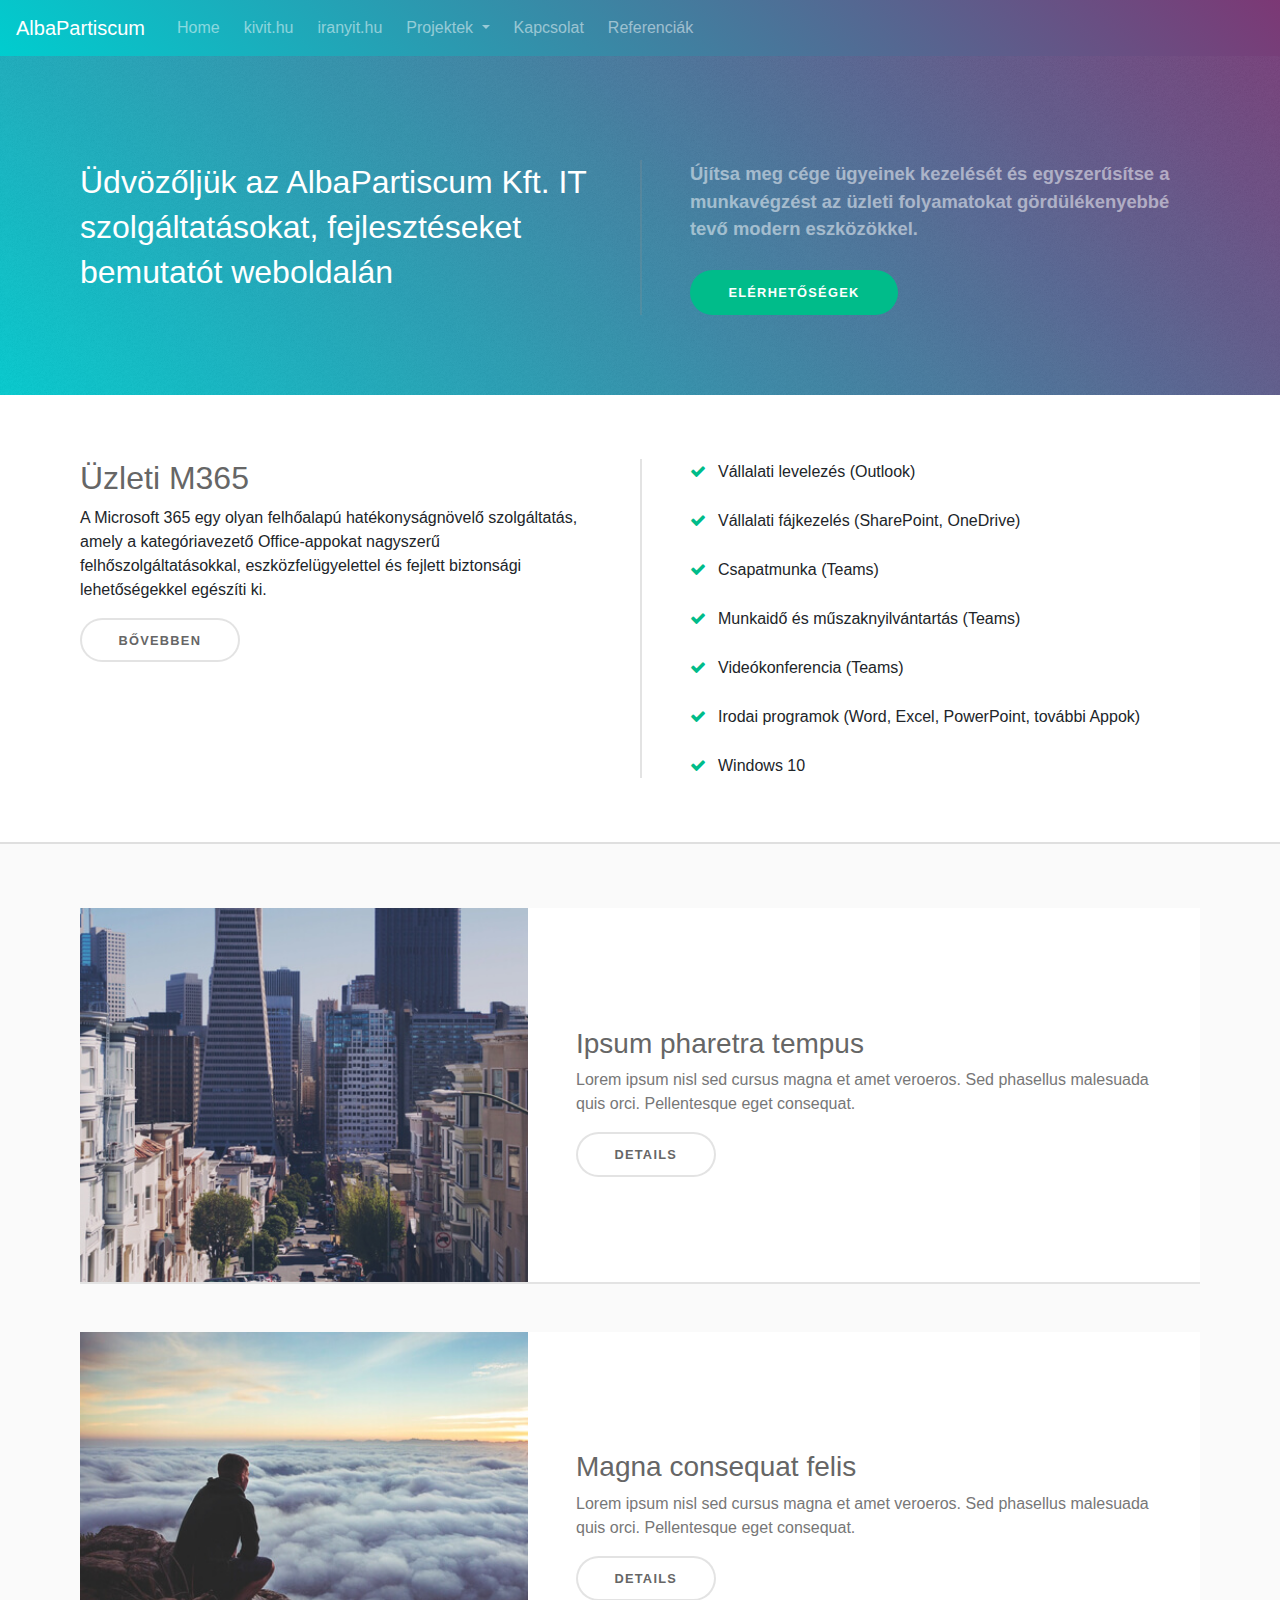
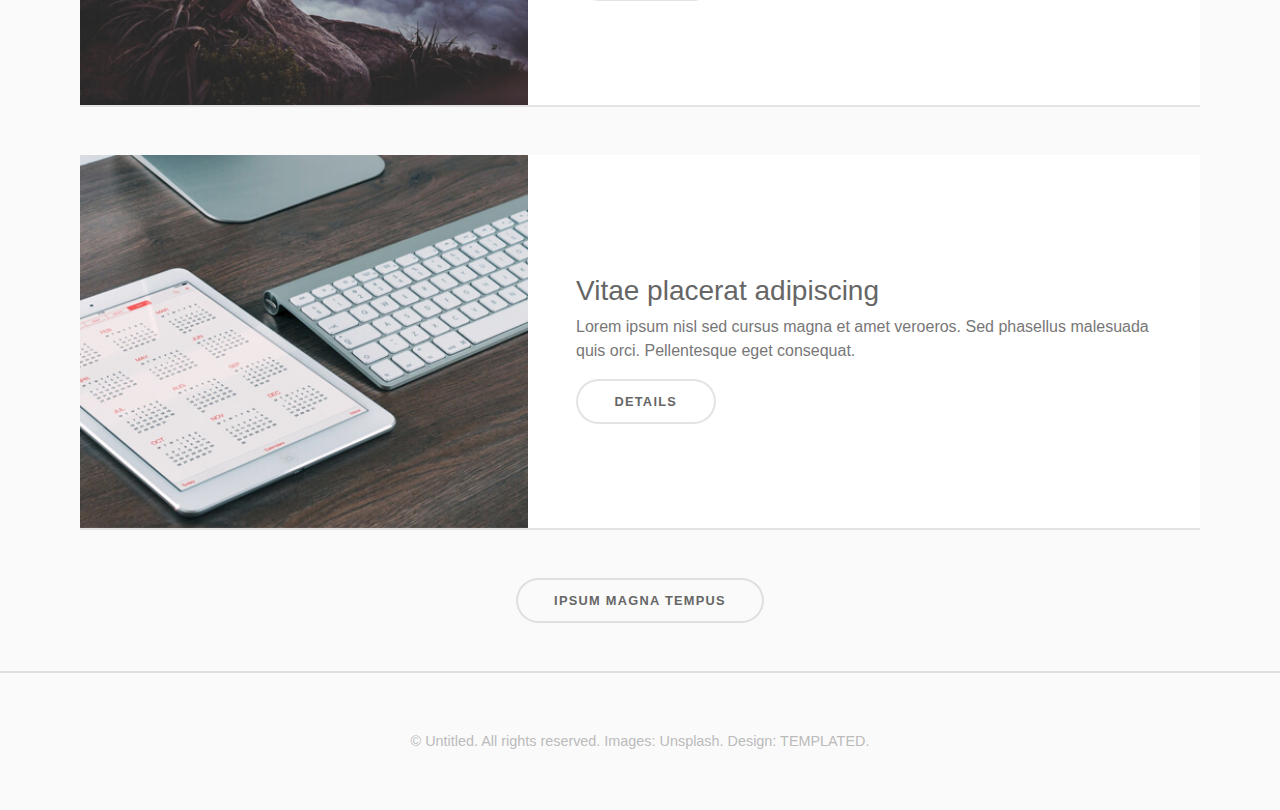
==== docs/index.html @ 21a9824e "first commit" ====
<!DOCTYPE HTML>
<!--
	Prism by TEMPLATED
	templated.co @templatedco
	Released for free under the Creative Commons Attribution 3.0 license (templated.co/license)
-->
<html>
	<head>
		<title>AP IT szolgáltatás, fejlesztés</title>
		<meta charset="utf-8" />
		<meta name="viewport" content="width=device-width, initial-scale=1" />
		<!--[if lte IE 8]><script src="assets/js/ie/html5shiv.js"></script><![endif]-->
		<link rel="stylesheet" href="css/main.css" />
		<!--[if lte IE 9]><link rel="stylesheet" href="assets/css/ie9.css" /><![endif]-->
		<link rel="stylesheet" href="css/bootstrap/bootstrap.min.css">
		<script src="https://ajax.googleapis.com/ajax/libs/jquery/3.5.1/jquery.min.js"></script>
		<script src="https://cdnjs.cloudflare.com/ajax/libs/popper.js/1.16.0/umd/popper.min.js"></script>
		<script src="https://maxcdn.bootstrapcdn.com/bootstrap/4.5.2/js/bootstrap.min.js"></script>
	</head>
	<body>
		<nav class="navbar navbar-expand-md navbar-dark fixed-top">
			<a class="navbar-brand" href="#">AlbaPartiscum</a>
			<button class="navbar-toggler" type="button" data-toggle="collapse" data-target="#collapsibleNavbar">
				<span class="navbar-toggler-icon"></span>
			</button>
			<div class="collapse navbar-collapse" id="collapsibleNavbar">
				<ul class="navbar-nav">
					<li class="nav-item">
						<a class="nav-link" href="index.html">Home</a>
					</li>
					<li class="nav-item">
						<a class="nav-link" href="http://kivit.hu" target="_blank">kivit.hu</a>
					</li>
					<li class="nav-item">
						<a class="nav-link" href="http://iranyit.hu" target="_blank">iranyit.hu</a>
					</li>
					<li class="nav-item dropdown">
						<a class="nav-link dropdown-toggle" href="#" id="navbardrop" data-toggle="dropdown">
							Projektek
						</a>
						<div class="dropdown-menu">
							<a class="dropdown-item" href="https://loragrow.hu" target="_blank">Loragrow HUN</a>
							<a class="dropdown-item" href="https://loragrow.eu" target="_blank">Loragrow EU</a>
							<a class="dropdown-item" href="https://git.apit.hu" target="_blank">AP git</a>
						</div>
					</li>
					<li class="nav-item">
						<a class="nav-link" href="contacts.html">Kapcsolat</a>
					</li>
					<li class="nav-item">
						<a class="nav-link" href="references.html">Referenciák</a>
					</li>
				</ul>
			</div>
		</nav>
		<!-- Banner -->
			<section id="banner">
				<div class="inner split">
					<section>
						<h2>Üdvözőljük az AlbaPartiscum Kft. IT szolgáltatásokat, fejlesztéseket bemutatót weboldalán </h2>
					</section>
					<section>
						<p>Újítsa meg cége ügyeinek kezelését és egyszerűsítse a munkavégzést az üzleti folyamatokat gördülékenyebbé tevő modern eszközökkel.</p>
						<ul class="actions">
							<li><a href="#" class="button special">Elérhetőségek</a></li>
						</ul>
					</section>
				</div>
			</section>

		<!-- One -->
			<section id="one" class="wrapper">
				<div class="inner split">
					<section>
						<h2>Üzleti M365</h2>
						<p>A Microsoft 365 egy olyan felhőalapú hatékonyságnövelő szolgáltatás, amely a kategóriavezető Office-appokat nagyszerű felhőszolgáltatásokkal, eszközfelügyelettel és fejlett biztonsági lehetőségekkel egészíti ki.</p>
						<ul class="actions">
							<li><a href="#" class="button alt">Bővebben</a></li>
						</ul>
					</section>
					<section>
						<ul class="checklist">
							<li>Vállalati levelezés (Outlook)</li>
							<li>Vállalati fájkezelés (SharePoint, OneDrive)</li>
							<li>Csapatmunka (Teams)</li>
							<li>Munkaidő és műszaknyilvántartás (Teams)</li>
							<li>Videókonferencia (Teams)</li>
							<li>Irodai programok (Word, Excel, PowerPoint, további Appok)</li>
							<li>Windows 10</li>
						</ul>
					</section>
				</div>
			</section>

		<!-- Two -->
			<section id="two" class="wrapper style2 alt">
				<div class="inner">
					<div class="spotlight">
						<div class="image">
							<img src="images/pic01.jpg" alt="" />
						</div>
						<div class="content">
							<h3>Ipsum pharetra tempus</h3>
							<p>Lorem ipsum nisl sed cursus magna et amet veroeros. Sed phasellus malesuada quis orci. Pellentesque eget consequat.</p>
							<ul class="actions">
								<li><a href="#" class="button alt">Details</a></li>
							</ul>
						</div>
					</div>
					<div class="spotlight">
						<div class="image">
							<img src="images/pic02.jpg" alt="" />
						</div>
						<div class="content">
							<h3>Magna consequat felis</h3>
							<p>Lorem ipsum nisl sed cursus magna et amet veroeros. Sed phasellus malesuada quis orci. Pellentesque eget consequat.</p>
							<ul class="actions">
								<li><a href="#" class="button alt">Details</a></li>
							</ul>
						</div>
					</div>
					<div class="spotlight">
						<div class="image">
							<img src="images/pic03.jpg" alt="" />
						</div>
						<div class="content">
							<h3>Vitae placerat adipiscing</h3>
							<p>Lorem ipsum nisl sed cursus magna et amet veroeros. Sed phasellus malesuada quis orci. Pellentesque eget consequat.</p>
							<ul class="actions">
								<li><a href="#" class="button alt">Details</a></li>
							</ul>
						</div>
					</div>
					<ul class="actions special">
						<li><a href="#" class="button alt">Ipsum magna tempus</a></li>
					</ul>
				</div>
			</section>

		<!-- Contact -->
	<!--		<section id="contact" class="wrapper">
				<div class="inner split">
					<section>
						<h2>Orci malesuada</h2>
						<p>Morbi pharetra vitae felis placerat pharetra. Nulla risus orci, dapibus id malesuada et nec, malesuada quis pellentesque eget.</p>
						<form action="#" class="alt" method="POST">
							<div class="row uniform">
								<div class="6u 12u$(xsmall)">
									<input name="name" placeholder="Name" type="text">
								</div>
								<div class="6u$ 12u$(xsmall)">
									<input name="email" placeholder="Email" type="email">
								</div>
								<div class="12u$">
									<textarea name="message" placeholder="Message" rows="4"></textarea>
 								</div>
 							</div>
 							<ul class="actions">
 								<li><input class="alt" value="Send message" type="submit"></li>
 							</ul>
 						</form>
					</section>
					<section>
						<ul class="contact">
							<li class="fa-twitter"><a href="#">twitter.com/untitled-tld</a></li>
							<li class="fa-facebook"><a href="#">facebook.com/untitled-tld</a></li>
							<li class="fa-instagram"><a href="#">instagram.com/untitled-tld</a></li>
							<li class="fa-envelope"><a href="#">information@untitled.tld</a></li>
							<li class="fa-home">1234 Somewhere Road Suite 9823<br/>Nashville, TN 00000-0000</li>
						</ul>
					</section>
				</div>
			</section>-->

		<!-- Footer -->
			<footer id="footer">
				<div class="copyright">
					&copy; Untitled. All rights reserved. Images: <a href="http://unsplash.com">Unsplash</a>. Design: <a href="http://templated.co">TEMPLATED</a>.
				</div>
			</footer>

		<!-- Scripts -->
	<!--		<script src="assets/js/jquery.min.js"></script>
			<script src="assets/js/skel.min.js"></script>
			<script src="assets/js/util.js"></script>-->
			<!--[if lte IE 8]><script src="assets/js/ie/respond.min.js"></script><![endif]-->
		<!--	<script src="assets/js/main.js"></script>-->

	</body>
</html>
---- docs/css/main.css ----
@import url(font-awesome.min.css);

/*
	Prism by TEMPLATED
	templated.co @templatedco
	Released for free under the Creative Commons Attribution 3.0 license (templated.co/license)
*/


.navbar
{
	/*background-image: linear-gradient(45deg, #00cdcf 0%, #7C3875 100%);*/

	background-image: -moz-linear-gradient(45deg, #00cdcf 0%, #7C3875 100%);
	background-image: -webkit-linear-gradient(45deg, #00cdcf 0%, #7C3875 100%);
	background-image: -ms-linear-gradient(45deg, #00cdcf 0%, #7C3875 100%);
	background-image: linear-gradient(45deg, #00cdcf 0%, #7C3875 100%);

	
}



/* Reset */

	html, body, div, span, applet, object, iframe, h1, h2, h3, h4, h5, h6, p, blockquote, pre, a, abbr, acronym, address, big, cite, code, del, dfn, em, img, ins, kbd, q, s, samp, small, strike, strong, sub, sup, tt, var, b, u, i, center, dl, dt, dd, ol, ul, li, fieldset, form, label, legend, table, caption, tbody, tfoot, thead, tr, th, td, article, aside, canvas, details, embed, figure, figcaption, footer, header, hgroup, menu, nav, output, ruby, section, summary, time, mark, audio, video {
		margin: 0;
		padding: 0;
		border: 0;
		font-size: 100%;
		font: inherit;
		vertical-align: baseline;
	}

	article, aside, details, figcaption, figure, footer, header, hgroup, menu, nav, section {
		display: block;
	}

	body {
		line-height: 1;
	}

	ol, ul {
		list-style: none;
	}

	blockquote, q {
		quotes: none;
	}

	blockquote:before, blockquote:after, q:before, q:after {
		content: '';
		content: none;
	}

	table {
		border-collapse: collapse;
		border-spacing: 0;
	}

	body {
		-webkit-text-size-adjust: none;
	}

/* Box Model */

	*, *:before, *:after {
		-moz-box-sizing: border-box;
		-webkit-box-sizing: border-box;
		box-sizing: border-box;
	}

/* Grid */

	.row {
		border-bottom: solid 1px transparent;
		-moz-box-sizing: border-box;
		-webkit-box-sizing: border-box;
		box-sizing: border-box;
	}

	.row > * {
		float: left;
		-moz-box-sizing: border-box;
		-webkit-box-sizing: border-box;
		box-sizing: border-box;
	}

	.row:after, .row:before {
		content: '';
		display: block;
		clear: both;
		height: 0;
	}

	.row.uniform > * > :first-child {
		margin-top: 0;
	}

	.row.uniform > * > :last-child {
		margin-bottom: 0;
	}

	.row.\30 \25 > * {
		padding: 0 0 0 0em;
	}

	.row.\30 \25 {
		margin: 0 0 -1px 0em;
	}

	.row.uniform.\30 \25 > * {
		padding: 0em 0 0 0em;
	}

	.row.uniform.\30 \25 {
		margin: 0em 0 -1px 0em;
	}

	.row > * {
		padding: 0 0 0 2em;
	}

	.row {
		margin: 0 0 -1px -2em;
	}

	.row.uniform > * {
		padding: 2em 0 0 2em;
	}

	.row.uniform {
		margin: -2em 0 -1px -2em;
	}

	.row.\32 00\25 > * {
		padding: 0 0 0 4em;
	}

	.row.\32 00\25 {
		margin: 0 0 -1px -4em;
	}

	.row.uniform.\32 00\25 > * {
		padding: 4em 0 0 4em;
	}

	.row.uniform.\32 00\25 {
		margin: -4em 0 -1px -4em;
	}

	.row.\31 50\25 > * {
		padding: 0 0 0 3em;
	}

	.row.\31 50\25 {
		margin: 0 0 -1px -3em;
	}

	.row.uniform.\31 50\25 > * {
		padding: 3em 0 0 3em;
	}

	.row.uniform.\31 50\25 {
		margin: -3em 0 -1px -3em;
	}

	.row.\35 0\25 > * {
		padding: 0 0 0 1em;
	}

	.row.\35 0\25 {
		margin: 0 0 -1px -1em;
	}

	.row.uniform.\35 0\25 > * {
		padding: 1em 0 0 1em;
	}

	.row.uniform.\35 0\25 {
		margin: -1em 0 -1px -1em;
	}

	.row.\32 5\25 > * {
		padding: 0 0 0 0.5em;
	}

	.row.\32 5\25 {
		margin: 0 0 -1px -0.5em;
	}

	.row.uniform.\32 5\25 > * {
		padding: 0.5em 0 0 0.5em;
	}

	.row.uniform.\32 5\25 {
		margin: -0.5em 0 -1px -0.5em;
	}

	.\31 2u, .\31 2u\24 {
		width: 100%;
		clear: none;
		margin-left: 0;
	}

	.\31 1u, .\31 1u\24 {
		width: 91.6666666667%;
		clear: none;
		margin-left: 0;
	}

	.\31 0u, .\31 0u\24 {
		width: 83.3333333333%;
		clear: none;
		margin-left: 0;
	}

	.\39 u, .\39 u\24 {
		width: 75%;
		clear: none;
		margin-left: 0;
	}

	.\38 u, .\38 u\24 {
		width: 66.6666666667%;
		clear: none;
		margin-left: 0;
	}

	.\37 u, .\37 u\24 {
		width: 58.3333333333%;
		clear: none;
		margin-left: 0;
	}

	.\36 u, .\36 u\24 {
		width: 50%;
		clear: none;
		margin-left: 0;
	}

	.\35 u, .\35 u\24 {
		width: 41.6666666667%;
		clear: none;
		margin-left: 0;
	}

	.\34 u, .\34 u\24 {
		width: 33.3333333333%;
		clear: none;
		margin-left: 0;
	}

	.\33 u, .\33 u\24 {
		width: 25%;
		clear: none;
		margin-left: 0;
	}

	.\32 u, .\32 u\24 {
		width: 16.6666666667%;
		clear: none;
		margin-left: 0;
	}

	.\31 u, .\31 u\24 {
		width: 8.3333333333%;
		clear: none;
		margin-left: 0;
	}

	.\31 2u\24 + *,
	.\31 1u\24 + *,
	.\31 0u\24 + *,
	.\39 u\24 + *,
	.\38 u\24 + *,
	.\37 u\24 + *,
	.\36 u\24 + *,
	.\35 u\24 + *,
	.\34 u\24 + *,
	.\33 u\24 + *,
	.\32 u\24 + *,
	.\31 u\24 + * {
		clear: left;
	}

	.\-11u {
		margin-left: 91.66667%;
	}

	.\-10u {
		margin-left: 83.33333%;
	}

	.\-9u {
		margin-left: 75%;
	}

	.\-8u {
		margin-left: 66.66667%;
	}

	.\-7u {
		margin-left: 58.33333%;
	}

	.\-6u {
		margin-left: 50%;
	}

	.\-5u {
		margin-left: 41.66667%;
	}

	.\-4u {
		margin-left: 33.33333%;
	}

	.\-3u {
		margin-left: 25%;
	}

	.\-2u {
		margin-left: 16.66667%;
	}

	.\-1u {
		margin-left: 8.33333%;
	}

	@media screen and (max-width: 1680px) {

		.row > * {
			padding: 0 0 0 2em;
		}

		.row {
			margin: 0 0 -1px -2em;
		}

		.row.uniform > * {
			padding: 2em 0 0 2em;
		}

		.row.uniform {
			margin: -2em 0 -1px -2em;
		}

		.row.\32 00\25 > * {
			padding: 0 0 0 4em;
		}

		.row.\32 00\25 {
			margin: 0 0 -1px -4em;
		}

		.row.uniform.\32 00\25 > * {
			padding: 4em 0 0 4em;
		}

		.row.uniform.\32 00\25 {
			margin: -4em 0 -1px -4em;
		}

		.row.\31 50\25 > * {
			padding: 0 0 0 3em;
		}

		.row.\31 50\25 {
			margin: 0 0 -1px -3em;
		}

		.row.uniform.\31 50\25 > * {
			padding: 3em 0 0 3em;
		}

		.row.uniform.\31 50\25 {
			margin: -3em 0 -1px -3em;
		}

		.row.\35 0\25 > * {
			padding: 0 0 0 1em;
		}

		.row.\35 0\25 {
			margin: 0 0 -1px -1em;
		}

		.row.uniform.\35 0\25 > * {
			padding: 1em 0 0 1em;
		}

		.row.uniform.\35 0\25 {
			margin: -1em 0 -1px -1em;
		}

		.row.\32 5\25 > * {
			padding: 0 0 0 0.5em;
		}

		.row.\32 5\25 {
			margin: 0 0 -1px -0.5em;
		}

		.row.uniform.\32 5\25 > * {
			padding: 0.5em 0 0 0.5em;
		}

		.row.uniform.\32 5\25 {
			margin: -0.5em 0 -1px -0.5em;
		}

		.\31 2u\28xlarge\29, .\31 2u\24\28xlarge\29 {
			width: 100%;
			clear: none;
			margin-left: 0;
		}

		.\31 1u\28xlarge\29, .\31 1u\24\28xlarge\29 {
			width: 91.6666666667%;
			clear: none;
			margin-left: 0;
		}

		.\31 0u\28xlarge\29, .\31 0u\24\28xlarge\29 {
			width: 83.3333333333%;
			clear: none;
			margin-left: 0;
		}

		.\39 u\28xlarge\29, .\39 u\24\28xlarge\29 {
			width: 75%;
			clear: none;
			margin-left: 0;
		}

		.\38 u\28xlarge\29, .\38 u\24\28xlarge\29 {
			width: 66.6666666667%;
			clear: none;
			margin-left: 0;
		}

		.\37 u\28xlarge\29, .\37 u\24\28xlarge\29 {
			width: 58.3333333333%;
			clear: none;
			margin-left: 0;
		}

		.\36 u\28xlarge\29, .\36 u\24\28xlarge\29 {
			width: 50%;
			clear: none;
			margin-left: 0;
		}

		.\35 u\28xlarge\29, .\35 u\24\28xlarge\29 {
			width: 41.6666666667%;
			clear: none;
			margin-left: 0;
		}

		.\34 u\28xlarge\29, .\34 u\24\28xlarge\29 {
			width: 33.3333333333%;
			clear: none;
			margin-left: 0;
		}

		.\33 u\28xlarge\29, .\33 u\24\28xlarge\29 {
			width: 25%;
			clear: none;
			margin-left: 0;
		}

		.\32 u\28xlarge\29, .\32 u\24\28xlarge\29 {
			width: 16.6666666667%;
			clear: none;
			margin-left: 0;
		}

		.\31 u\28xlarge\29, .\31 u\24\28xlarge\29 {
			width: 8.3333333333%;
			clear: none;
			margin-left: 0;
		}

		.\31 2u\24\28xlarge\29 + *,
		.\31 1u\24\28xlarge\29 + *,
		.\31 0u\24\28xlarge\29 + *,
		.\39 u\24\28xlarge\29 + *,
		.\38 u\24\28xlarge\29 + *,
		.\37 u\24\28xlarge\29 + *,
		.\36 u\24\28xlarge\29 + *,
		.\35 u\24\28xlarge\29 + *,
		.\34 u\24\28xlarge\29 + *,
		.\33 u\24\28xlarge\29 + *,
		.\32 u\24\28xlarge\29 + *,
		.\31 u\24\28xlarge\29 + * {
			clear: left;
		}

		.\-11u\28xlarge\29 {
			margin-left: 91.66667%;
		}

		.\-10u\28xlarge\29 {
			margin-left: 83.33333%;
		}

		.\-9u\28xlarge\29 {
			margin-left: 75%;
		}

		.\-8u\28xlarge\29 {
			margin-left: 66.66667%;
		}

		.\-7u\28xlarge\29 {
			margin-left: 58.33333%;
		}

		.\-6u\28xlarge\29 {
			margin-left: 50%;
		}

		.\-5u\28xlarge\29 {
			margin-left: 41.66667%;
		}

		.\-4u\28xlarge\29 {
			margin-left: 33.33333%;
		}

		.\-3u\28xlarge\29 {
			margin-left: 25%;
		}

		.\-2u\28xlarge\29 {
			margin-left: 16.66667%;
		}

		.\-1u\28xlarge\29 {
			margin-left: 8.33333%;
		}

	}

	@media screen and (max-width: 1366px) {

		.row > * {
			padding: 0 0 0 1.5em;
		}

		.row {
			margin: 0 0 -1px -1.5em;
		}

		.row.uniform > * {
			padding: 1.5em 0 0 1.5em;
		}

		.row.uniform {
			margin: -1.5em 0 -1px -1.5em;
		}

		.row.\32 00\25 > * {
			padding: 0 0 0 3em;
		}

		.row.\32 00\25 {
			margin: 0 0 -1px -3em;
		}

		.row.uniform.\32 00\25 > * {
			padding: 3em 0 0 3em;
		}

		.row.uniform.\32 00\25 {
			margin: -3em 0 -1px -3em;
		}

		.row.\31 50\25 > * {
			padding: 0 0 0 2.25em;
		}

		.row.\31 50\25 {
			margin: 0 0 -1px -2.25em;
		}

		.row.uniform.\31 50\25 > * {
			padding: 2.25em 0 0 2.25em;
		}

		.row.uniform.\31 50\25 {
			margin: -2.25em 0 -1px -2.25em;
		}

		.row.\35 0\25 > * {
			padding: 0 0 0 0.75em;
		}

		.row.\35 0\25 {
			margin: 0 0 -1px -0.75em;
		}

		.row.uniform.\35 0\25 > * {
			padding: 0.75em 0 0 0.75em;
		}

		.row.uniform.\35 0\25 {
			margin: -0.75em 0 -1px -0.75em;
		}

		.row.\32 5\25 > * {
			padding: 0 0 0 0.375em;
		}

		.row.\32 5\25 {
			margin: 0 0 -1px -0.375em;
		}

		.row.uniform.\32 5\25 > * {
			padding: 0.375em 0 0 0.375em;
		}

		.row.uniform.\32 5\25 {
			margin: -0.375em 0 -1px -0.375em;
		}

		.\31 2u\28large\29, .\31 2u\24\28large\29 {
			width: 100%;
			clear: none;
			margin-left: 0;
		}

		.\31 1u\28large\29, .\31 1u\24\28large\29 {
			width: 91.6666666667%;
			clear: none;
			margin-left: 0;
		}

		.\31 0u\28large\29, .\31 0u\24\28large\29 {
			width: 83.3333333333%;
			clear: none;
			margin-left: 0;
		}

		.\39 u\28large\29, .\39 u\24\28large\29 {
			width: 75%;
			clear: none;
			margin-left: 0;
		}

		.\38 u\28large\29, .\38 u\24\28large\29 {
			width: 66.6666666667%;
			clear: none;
			margin-left: 0;
		}

		.\37 u\28large\29, .\37 u\24\28large\29 {
			width: 58.3333333333%;
			clear: none;
			margin-left: 0;
		}

		.\36 u\28large\29, .\36 u\24\28large\29 {
			width: 50%;
			clear: none;
			margin-left: 0;
		}

		.\35 u\28large\29, .\35 u\24\28large\29 {
			width: 41.6666666667%;
			clear: none;
			margin-left: 0;
		}

		.\34 u\28large\29, .\34 u\24\28large\29 {
			width: 33.3333333333%;
			clear: none;
			margin-left: 0;
		}

		.\33 u\28large\29, .\33 u\24\28large\29 {
			width: 25%;
			clear: none;
			margin-left: 0;
		}

		.\32 u\28large\29, .\32 u\24\28large\29 {
			width: 16.6666666667%;
			clear: none;
			margin-left: 0;
		}

		.\31 u\28large\29, .\31 u\24\28large\29 {
			width: 8.3333333333%;
			clear: none;
			margin-left: 0;
		}

		.\31 2u\24\28large\29 + *,
		.\31 1u\24\28large\29 + *,
		.\31 0u\24\28large\29 + *,
		.\39 u\24\28large\29 + *,
		.\38 u\24\28large\29 + *,
		.\37 u\24\28large\29 + *,
		.\36 u\24\28large\29 + *,
		.\35 u\24\28large\29 + *,
		.\34 u\24\28large\29 + *,
		.\33 u\24\28large\29 + *,
		.\32 u\24\28large\29 + *,
		.\31 u\24\28large\29 + * {
			clear: left;
		}

		.\-11u\28large\29 {
			margin-left: 91.66667%;
		}

		.\-10u\28large\29 {
			margin-left: 83.33333%;
		}

		.\-9u\28large\29 {
			margin-left: 75%;
		}

		.\-8u\28large\29 {
			margin-left: 66.66667%;
		}

		.\-7u\28large\29 {
			margin-left: 58.33333%;
		}

		.\-6u\28large\29 {
			margin-left: 50%;
		}

		.\-5u\28large\29 {
			margin-left: 41.66667%;
		}

		.\-4u\28large\29 {
			margin-left: 33.33333%;
		}

		.\-3u\28large\29 {
			margin-left: 25%;
		}

		.\-2u\28large\29 {
			margin-left: 16.66667%;
		}

		.\-1u\28large\29 {
			margin-left: 8.33333%;
		}

	}

	@media screen and (max-width: 980px) {

		.row > * {
			padding: 0 0 0 1.5em;
		}

		.row {
			margin: 0 0 -1px -1.5em;
		}

		.row.uniform > * {
			padding: 1.5em 0 0 1.5em;
		}

		.row.uniform {
			margin: -1.5em 0 -1px -1.5em;
		}

		.row.\32 00\25 > * {
			padding: 0 0 0 3em;
		}

		.row.\32 00\25 {
			margin: 0 0 -1px -3em;
		}

		.row.uniform.\32 00\25 > * {
			padding: 3em 0 0 3em;
		}

		.row.uniform.\32 00\25 {
			margin: -3em 0 -1px -3em;
		}

		.row.\31 50\25 > * {
			padding: 0 0 0 2.25em;
		}

		.row.\31 50\25 {
			margin: 0 0 -1px -2.25em;
		}

		.row.uniform.\31 50\25 > * {
			padding: 2.25em 0 0 2.25em;
		}

		.row.uniform.\31 50\25 {
			margin: -2.25em 0 -1px -2.25em;
		}

		.row.\35 0\25 > * {
			padding: 0 0 0 0.75em;
		}

		.row.\35 0\25 {
			margin: 0 0 -1px -0.75em;
		}

		.row.uniform.\35 0\25 > * {
			padding: 0.75em 0 0 0.75em;
		}

		.row.uniform.\35 0\25 {
			margin: -0.75em 0 -1px -0.75em;
		}

		.row.\32 5\25 > * {
			padding: 0 0 0 0.375em;
		}

		.row.\32 5\25 {
			margin: 0 0 -1px -0.375em;
		}

		.row.uniform.\32 5\25 > * {
			padding: 0.375em 0 0 0.375em;
		}

		.row.uniform.\32 5\25 {
			margin: -0.375em 0 -1px -0.375em;
		}

		.\31 2u\28medium\29, .\31 2u\24\28medium\29 {
			width: 100%;
			clear: none;
			margin-left: 0;
		}

		.\31 1u\28medium\29, .\31 1u\24\28medium\29 {
			width: 91.6666666667%;
			clear: none;
			margin-left: 0;
		}

		.\31 0u\28medium\29, .\31 0u\24\28medium\29 {
			width: 83.3333333333%;
			clear: none;
			margin-left: 0;
		}

		.\39 u\28medium\29, .\39 u\24\28medium\29 {
			width: 75%;
			clear: none;
			margin-left: 0;
		}

		.\38 u\28medium\29, .\38 u\24\28medium\29 {
			width: 66.6666666667%;
			clear: none;
			margin-left: 0;
		}

		.\37 u\28medium\29, .\37 u\24\28medium\29 {
			width: 58.3333333333%;
			clear: none;
			margin-left: 0;
		}

		.\36 u\28medium\29, .\36 u\24\28medium\29 {
			width: 50%;
			clear: none;
			margin-left: 0;
		}

		.\35 u\28medium\29, .\35 u\24\28medium\29 {
			width: 41.6666666667%;
			clear: none;
			margin-left: 0;
		}

		.\34 u\28medium\29, .\34 u\24\28medium\29 {
			width: 33.3333333333%;
			clear: none;
			margin-left: 0;
		}

		.\33 u\28medium\29, .\33 u\24\28medium\29 {
			width: 25%;
			clear: none;
			margin-left: 0;
		}

		.\32 u\28medium\29, .\32 u\24\28medium\29 {
			width: 16.6666666667%;
			clear: none;
			margin-left: 0;
		}

		.\31 u\28medium\29, .\31 u\24\28medium\29 {
			width: 8.3333333333%;
			clear: none;
			margin-left: 0;
		}

		.\31 2u\24\28medium\29 + *,
		.\31 1u\24\28medium\29 + *,
		.\31 0u\24\28medium\29 + *,
		.\39 u\24\28medium\29 + *,
		.\38 u\24\28medium\29 + *,
		.\37 u\24\28medium\29 + *,
		.\36 u\24\28medium\29 + *,
		.\35 u\24\28medium\29 + *,
		.\34 u\24\28medium\29 + *,
		.\33 u\24\28medium\29 + *,
		.\32 u\24\28medium\29 + *,
		.\31 u\24\28medium\29 + * {
			clear: left;
		}

		.\-11u\28medium\29 {
			margin-left: 91.66667%;
		}

		.\-10u\28medium\29 {
			margin-left: 83.33333%;
		}

		.\-9u\28medium\29 {
			margin-left: 75%;
		}

		.\-8u\28medium\29 {
			margin-left: 66.66667%;
		}

		.\-7u\28medium\29 {
			margin-left: 58.33333%;
		}

		.\-6u\28medium\29 {
			margin-left: 50%;
		}

		.\-5u\28medium\29 {
			margin-left: 41.66667%;
		}

		.\-4u\28medium\29 {
			margin-left: 33.33333%;
		}

		.\-3u\28medium\29 {
			margin-left: 25%;
		}

		.\-2u\28medium\29 {
			margin-left: 16.66667%;
		}

		.\-1u\28medium\29 {
			margin-left: 8.33333%;
		}

	}

	@media screen and (max-width: 736px) {

		.row > * {
			padding: 0 0 0 1.25em;
		}

		.row {
			margin: 0 0 -1px -1.25em;
		}

		.row.uniform > * {
			padding: 1.25em 0 0 1.25em;
		}

		.row.uniform {
			margin: -1.25em 0 -1px -1.25em;
		}

		.row.\32 00\25 > * {
			padding: 0 0 0 2.5em;
		}

		.row.\32 00\25 {
			margin: 0 0 -1px -2.5em;
		}

		.row.uniform.\32 00\25 > * {
			padding: 2.5em 0 0 2.5em;
		}

		.row.uniform.\32 00\25 {
			margin: -2.5em 0 -1px -2.5em;
		}

		.row.\31 50\25 > * {
			padding: 0 0 0 1.875em;
		}

		.row.\31 50\25 {
			margin: 0 0 -1px -1.875em;
		}

		.row.uniform.\31 50\25 > * {
			padding: 1.875em 0 0 1.875em;
		}

		.row.uniform.\31 50\25 {
			margin: -1.875em 0 -1px -1.875em;
		}

		.row.\35 0\25 > * {
			padding: 0 0 0 0.625em;
		}

		.row.\35 0\25 {
			margin: 0 0 -1px -0.625em;
		}

		.row.uniform.\35 0\25 > * {
			padding: 0.625em 0 0 0.625em;
		}

		.row.uniform.\35 0\25 {
			margin: -0.625em 0 -1px -0.625em;
		}

		.row.\32 5\25 > * {
			padding: 0 0 0 0.3125em;
		}

		.row.\32 5\25 {
			margin: 0 0 -1px -0.3125em;
		}

		.row.uniform.\32 5\25 > * {
			padding: 0.3125em 0 0 0.3125em;
		}

		.row.uniform.\32 5\25 {
			margin: -0.3125em 0 -1px -0.3125em;
		}

		.\31 2u\28small\29, .\31 2u\24\28small\29 {
			width: 100%;
			clear: none;
			margin-left: 0;
		}

		.\31 1u\28small\29, .\31 1u\24\28small\29 {
			width: 91.6666666667%;
			clear: none;
			margin-left: 0;
		}

		.\31 0u\28small\29, .\31 0u\24\28small\29 {
			width: 83.3333333333%;
			clear: none;
			margin-left: 0;
		}

		.\39 u\28small\29, .\39 u\24\28small\29 {
			width: 75%;
			clear: none;
			margin-left: 0;
		}

		.\38 u\28small\29, .\38 u\24\28small\29 {
			width: 66.6666666667%;
			clear: none;
			margin-left: 0;
		}

		.\37 u\28small\29, .\37 u\24\28small\29 {
			width: 58.3333333333%;
			clear: none;
			margin-left: 0;
		}

		.\36 u\28small\29, .\36 u\24\28small\29 {
			width: 50%;
			clear: none;
			margin-left: 0;
		}

		.\35 u\28small\29, .\35 u\24\28small\29 {
			width: 41.6666666667%;
			clear: none;
			margin-left: 0;
		}

		.\34 u\28small\29, .\34 u\24\28small\29 {
			width: 33.3333333333%;
			clear: none;
			margin-left: 0;
		}

		.\33 u\28small\29, .\33 u\24\28small\29 {
			width: 25%;
			clear: none;
			margin-left: 0;
		}

		.\32 u\28small\29, .\32 u\24\28small\29 {
			width: 16.6666666667%;
			clear: none;
			margin-left: 0;
		}

		.\31 u\28small\29, .\31 u\24\28small\29 {
			width: 8.3333333333%;
			clear: none;
			margin-left: 0;
		}

		.\31 2u\24\28small\29 + *,
		.\31 1u\24\28small\29 + *,
		.\31 0u\24\28small\29 + *,
		.\39 u\24\28small\29 + *,
		.\38 u\24\28small\29 + *,
		.\37 u\24\28small\29 + *,
		.\36 u\24\28small\29 + *,
		.\35 u\24\28small\29 + *,
		.\34 u\24\28small\29 + *,
		.\33 u\24\28small\29 + *,
		.\32 u\24\28small\29 + *,
		.\31 u\24\28small\29 + * {
			clear: left;
		}

		.\-11u\28small\29 {
			margin-left: 91.66667%;
		}

		.\-10u\28small\29 {
			margin-left: 83.33333%;
		}

		.\-9u\28small\29 {
			margin-left: 75%;
		}

		.\-8u\28small\29 {
			margin-left: 66.66667%;
		}

		.\-7u\28small\29 {
			margin-left: 58.33333%;
		}

		.\-6u\28small\29 {
			margin-left: 50%;
		}

		.\-5u\28small\29 {
			margin-left: 41.66667%;
		}

		.\-4u\28small\29 {
			margin-left: 33.33333%;
		}

		.\-3u\28small\29 {
			margin-left: 25%;
		}

		.\-2u\28small\29 {
			margin-left: 16.66667%;
		}

		.\-1u\28small\29 {
			margin-left: 8.33333%;
		}

	}

	@media screen and (max-width: 480px) {

		.row > * {
			padding: 0 0 0 1.25em;
		}

		.row {
			margin: 0 0 -1px -1.25em;
		}

		.row.uniform > * {
			padding: 1.25em 0 0 1.25em;
		}

		.row.uniform {
			margin: -1.25em 0 -1px -1.25em;
		}

		.row.\32 00\25 > * {
			padding: 0 0 0 2.5em;
		}

		.row.\32 00\25 {
			margin: 0 0 -1px -2.5em;
		}

		.row.uniform.\32 00\25 > * {
			padding: 2.5em 0 0 2.5em;
		}

		.row.uniform.\32 00\25 {
			margin: -2.5em 0 -1px -2.5em;
		}

		.row.\31 50\25 > * {
			padding: 0 0 0 1.875em;
		}

		.row.\31 50\25 {
			margin: 0 0 -1px -1.875em;
		}

		.row.uniform.\31 50\25 > * {
			padding: 1.875em 0 0 1.875em;
		}

		.row.uniform.\31 50\25 {
			margin: -1.875em 0 -1px -1.875em;
		}

		.row.\35 0\25 > * {
			padding: 0 0 0 0.625em;
		}

		.row.\35 0\25 {
			margin: 0 0 -1px -0.625em;
		}

		.row.uniform.\35 0\25 > * {
			padding: 0.625em 0 0 0.625em;
		}

		.row.uniform.\35 0\25 {
			margin: -0.625em 0 -1px -0.625em;
		}

		.row.\32 5\25 > * {
			padding: 0 0 0 0.3125em;
		}

		.row.\32 5\25 {
			margin: 0 0 -1px -0.3125em;
		}

		.row.uniform.\32 5\25 > * {
			padding: 0.3125em 0 0 0.3125em;
		}

		.row.uniform.\32 5\25 {
			margin: -0.3125em 0 -1px -0.3125em;
		}

		.\31 2u\28xsmall\29, .\31 2u\24\28xsmall\29 {
			width: 100%;
			clear: none;
			margin-left: 0;
		}

		.\31 1u\28xsmall\29, .\31 1u\24\28xsmall\29 {
			width: 91.6666666667%;
			clear: none;
			margin-left: 0;
		}

		.\31 0u\28xsmall\29, .\31 0u\24\28xsmall\29 {
			width: 83.3333333333%;
			clear: none;
			margin-left: 0;
		}

		.\39 u\28xsmall\29, .\39 u\24\28xsmall\29 {
			width: 75%;
			clear: none;
			margin-left: 0;
		}

		.\38 u\28xsmall\29, .\38 u\24\28xsmall\29 {
			width: 66.6666666667%;
			clear: none;
			margin-left: 0;
		}

		.\37 u\28xsmall\29, .\37 u\24\28xsmall\29 {
			width: 58.3333333333%;
			clear: none;
			margin-left: 0;
		}

		.\36 u\28xsmall\29, .\36 u\24\28xsmall\29 {
			width: 50%;
			clear: none;
			margin-left: 0;
		}

		.\35 u\28xsmall\29, .\35 u\24\28xsmall\29 {
			width: 41.6666666667%;
			clear: none;
			margin-left: 0;
		}

		.\34 u\28xsmall\29, .\34 u\24\28xsmall\29 {
			width: 33.3333333333%;
			clear: none;
			margin-left: 0;
		}

		.\33 u\28xsmall\29, .\33 u\24\28xsmall\29 {
			width: 25%;
			clear: none;
			margin-left: 0;
		}

		.\32 u\28xsmall\29, .\32 u\24\28xsmall\29 {
			width: 16.6666666667%;
			clear: none;
			margin-left: 0;
		}

		.\31 u\28xsmall\29, .\31 u\24\28xsmall\29 {
			width: 8.3333333333%;
			clear: none;
			margin-left: 0;
		}

		.\31 2u\24\28xsmall\29 + *,
		.\31 1u\24\28xsmall\29 + *,
		.\31 0u\24\28xsmall\29 + *,
		.\39 u\24\28xsmall\29 + *,
		.\38 u\24\28xsmall\29 + *,
		.\37 u\24\28xsmall\29 + *,
		.\36 u\24\28xsmall\29 + *,
		.\35 u\24\28xsmall\29 + *,
		.\34 u\24\28xsmall\29 + *,
		.\33 u\24\28xsmall\29 + *,
		.\32 u\24\28xsmall\29 + *,
		.\31 u\24\28xsmall\29 + * {
			clear: left;
		}

		.\-11u\28xsmall\29 {
			margin-left: 91.66667%;
		}

		.\-10u\28xsmall\29 {
			margin-left: 83.33333%;
		}

		.\-9u\28xsmall\29 {
			margin-left: 75%;
		}

		.\-8u\28xsmall\29 {
			margin-left: 66.66667%;
		}

		.\-7u\28xsmall\29 {
			margin-left: 58.33333%;
		}

		.\-6u\28xsmall\29 {
			margin-left: 50%;
		}

		.\-5u\28xsmall\29 {
			margin-left: 41.66667%;
		}

		.\-4u\28xsmall\29 {
			margin-left: 33.33333%;
		}

		.\-3u\28xsmall\29 {
			margin-left: 25%;
		}

		.\-2u\28xsmall\29 {
			margin-left: 16.66667%;
		}

		.\-1u\28xsmall\29 {
			margin-left: 8.33333%;
		}

	}

/* Basic */

	@-ms-viewport {
		width: device-width;
	}

	body {
		-ms-overflow-style: scrollbar;
	}

	@media screen and (max-width: 480px) {

		html, body {
			min-width: 320px;
		}

	}

	body {
		background: #fff;
	}

		body.is-loading *, body.is-loading *:before, body.is-loading *:after {
			-moz-animation: none !important;
			-webkit-animation: none !important;
			-ms-animation: none !important;
			animation: none !important;
			-moz-transition: none !important;
			-webkit-transition: none !important;
			-ms-transition: none !important;
			transition: none !important;
		}

/* Type */

	body {
		background-color: #fff;
		color: #777;
	}

	body, input, select, textarea {
		font-family: Arial, Helvetica, sans-serif;
		font-size: 13pt;
		font-weight: normal;
		line-height: 2;
	}

		@media screen and (max-width: 1680px) {

			body, input, select, textarea {
				font-size: 13.5pt;
			}

		}

		@media screen and (max-width: 1366px) {

			body, input, select, textarea {
				font-size: 12.5pt;
			}

		}

		@media screen and (max-width: 980px) {

			body, input, select, textarea {
				font-size: 12pt;
			}

		}

		@media screen and (max-width: 736px) {

			body, input, select, textarea {
				font-size: 11.5pt;
			}

		}

		@media screen and (max-width: 480px) {

			body, input, select, textarea {
				font-size: 11.5pt;
			}

		}

	a {
		-moz-transition: color 0.2s ease;
		-webkit-transition: color 0.2s ease;
		-ms-transition: color 0.2s ease;
		transition: color 0.2s ease;
		text-decoration: underline;
	}

		a:hover {
			color: #00BC8A !important;
			text-decoration: none;
		}

	strong, b {
		font-weight: bold;
	}

	em, i {
		font-style: italic;
	}

	p {
		margin: 0 0 2em 0;
	}

	h1, h2, h3, h4, h5, h6 {
		font-weight: bold;
		line-height: 1.5;
		margin: 0 0 1em 0;
	}

		h1 a, h2 a, h3 a, h4 a, h5 a, h6 a {
			color: inherit;
			text-decoration: none;
		}

	h2 {
		font-size: 1.75em;
	}

	h3 {
		font-size: 1.35em;
	}

	h4 {
		font-size: 1.1em;
	}

	h5 {
		font-size: 0.9em;
	}

	h6 {
		font-size: 0.7em;
	}

	sub {
		font-size: 0.8em;
		position: relative;
		top: 0.5em;
	}

	sup {
		font-size: 0.8em;
		position: relative;
		top: -0.5em;
	}

	blockquote {
		border-left: solid 4px;
		font-style: italic;
		margin: 0 0 2em 0;
		padding: 0.5em 0 0.5em 2em;
	}

	code {
		border-radius: 0;
		border: solid 1px;
		font-family: "Courier New", monospace;
		font-size: 0.9em;
		margin: 0 0.25em;
		padding: 0.25em 0.65em;
	}

	pre {
		-webkit-overflow-scrolling: touch;
		font-family: "Courier New", monospace;
		font-size: 0.9em;
		margin: 0 0 2em 0;
	}

		pre code {
			display: block;
			line-height: 1.75;
			padding: 1em 1.5em;
			overflow-x: auto;
		}

	hr {
		border: 0;
		border-bottom: solid 1px;
		margin: 2em 0;
	}

		hr.major {
			margin: 3em 0;
		}

	.align-left {
		text-align: left;
	}

	.align-center {
		text-align: center;
	}

	.align-right {
		text-align: right;
	}

	input, select, textarea {
		color: #666;
	}

	a {
		color: #00BC8A;
	}

	strong, b {
		color: #666;
	}

	h1, h2, h3, h4, h5, h6 {
		color: #666;
	}

	blockquote {
		border-left-color: rgba(144, 144, 144, 0.25);
	}

	code {
		background: rgba(144, 144, 144, 0.075);
		border-color: rgba(144, 144, 144, 0.25);
	}

	hr {
		border-bottom-color: rgba(144, 144, 144, 0.25);
	}

/* Box */

	.box {
		border-radius: 0;
		border: solid 1px;
		margin-bottom: 2em;
		padding: 1.5em;
	}

		.box > :last-child,
		.box > :last-child > :last-child,
		.box > :last-child > :last-child > :last-child {
			margin-bottom: 0;
		}

		.box.alt {
			border: 0;
			border-radius: 0;
			padding: 0;
		}

	.box {
		border-color: rgba(144, 144, 144, 0.25);
	}

/* Button */

	input[type="submit"],
	input[type="reset"],
	input[type="button"],
	button,
	.button {
		-moz-appearance: none;
		-webkit-appearance: none;
		-ms-appearance: none;
		appearance: none;
		-moz-transition: background-color 0.2s ease-in-out, color 0.2s ease-in-out;
		-webkit-transition: background-color 0.2s ease-in-out, color 0.2s ease-in-out;
		-ms-transition: background-color 0.2s ease-in-out, color 0.2s ease-in-out;
		transition: background-color 0.2s ease-in-out, color 0.2s ease-in-out;
		border-radius: 2em;
		border: 0;
		cursor: pointer;
		display: inline-block;
		font-size: 0.8em;
		font-weight: bold;
		height: 3.5em;
		letter-spacing: 0.1em;
		line-height: 3.65em;
		padding: 0 3em;
		text-align: center;
		text-decoration: none;
		text-transform: uppercase;
		white-space: nowrap;
	}

		input[type="submit"].icon,
		input[type="reset"].icon,
		input[type="button"].icon,
		button.icon,
		.button.icon {
			padding-left: 1.35em;
		}

			input[type="submit"].icon:before,
			input[type="reset"].icon:before,
			input[type="button"].icon:before,
			button.icon:before,
			.button.icon:before {
				margin-right: 0.5em;
			}

		input[type="submit"].fit,
		input[type="reset"].fit,
		input[type="button"].fit,
		button.fit,
		.button.fit {
			display: block;
			margin: 0 0 1em 0;
			width: 100%;
		}

		input[type="submit"].small,
		input[type="reset"].small,
		input[type="button"].small,
		button.small,
		.button.small {
			font-size: 0.8em;
		}

		input[type="submit"].big,
		input[type="reset"].big,
		input[type="button"].big,
		button.big,
		.button.big {
			font-size: 1.35em;
		}

		input[type="submit"].disabled, input[type="submit"]:disabled,
		input[type="reset"].disabled,
		input[type="reset"]:disabled,
		input[type="button"].disabled,
		input[type="button"]:disabled,
		button.disabled,
		button:disabled,
		.button.disabled,
		.button:disabled {
			-moz-pointer-events: none;
			-webkit-pointer-events: none;
			-ms-pointer-events: none;
			pointer-events: none;
			opacity: 0.25;
		}

		@media screen and (max-width: 480px) {

			input[type="submit"],
			input[type="reset"],
			input[type="button"],
			button,
			.button {
				padding: 0;
			}

		}

	input[type="submit"],
	input[type="reset"],
	input[type="button"],
	button,
	.button {
		background-color: #fafafa;
		color: #666 !important;
	}

		input[type="submit"]:hover,
		input[type="reset"]:hover,
		input[type="button"]:hover,
		button:hover,
		.button:hover {
			background-color: white;
		}

		input[type="submit"]:active,
		input[type="reset"]:active,
		input[type="button"]:active,
		button:active,
		.button:active {
			background-color: #ededed;
		}

		input[type="submit"].alt,
		input[type="reset"].alt,
		input[type="button"].alt,
		button.alt,
		.button.alt {
			background-color: transparent;
			box-shadow: inset 0 0 0 2px rgba(144, 144, 144, 0.25);
			color: #666 !important;
		}

			input[type="submit"].alt:hover,
			input[type="reset"].alt:hover,
			input[type="button"].alt:hover,
			button.alt:hover,
			.button.alt:hover {
				background-color: rgba(144, 144, 144, 0.075);
			}

			input[type="submit"].alt:active,
			input[type="reset"].alt:active,
			input[type="button"].alt:active,
			button.alt:active,
			.button.alt:active {
				background-color: rgba(144, 144, 144, 0.2);
			}

			input[type="submit"].alt.icon:before,
			input[type="reset"].alt.icon:before,
			input[type="button"].alt.icon:before,
			button.alt.icon:before,
			.button.alt.icon:before {
				color: #bbb;
			}

		input[type="submit"].special,
		input[type="reset"].special,
		input[type="button"].special,
		button.special,
		.button.special {
			background-color: #00BC8A;
			color: #ffffff !important;
		}

			input[type="submit"].special:hover,
			input[type="reset"].special:hover,
			input[type="button"].special:hover,
			button.special:hover,
			.button.special:hover {
				background-color: #00d69d;
			}

			input[type="submit"].special:active,
			input[type="reset"].special:active,
			input[type="button"].special:active,
			button.special:active,
			.button.special:active {
				background-color: #00a377;
			}

/* Form */

	form {
		margin: 0 0 2em 0;
	}

	label {
		display: block;
		font-size: 0.9em;
		font-weight: bold;
		margin: 0 0 1em 0;
	}

	input[type="text"],
	input[type="password"],
	input[type="email"],
	select,
	textarea {
		-moz-appearance: none;
		-webkit-appearance: none;
		-ms-appearance: none;
		appearance: none;
		border-radius: 0;
		border: none;
		border: solid 1px;
		color: inherit;
		display: block;
		outline: 0;
		padding: 0 1em;
		text-decoration: none;
		width: 100%;
	}

		input[type="text"]:invalid,
		input[type="password"]:invalid,
		input[type="email"]:invalid,
		select:invalid,
		textarea:invalid {
			box-shadow: none;
		}

	.select-wrapper {
		text-decoration: none;
		display: block;
		position: relative;
	}

		.select-wrapper:before {
			-moz-osx-font-smoothing: grayscale;
			-webkit-font-smoothing: antialiased;
			font-family: FontAwesome;
			font-style: normal;
			font-weight: normal;
			text-transform: none !important;
		}

		.select-wrapper:before {
			content: '\f078';
			display: block;
			height: 2.75em;
			line-height: 2.75em;
			pointer-events: none;
			position: absolute;
			right: 0;
			text-align: center;
			top: 0;
			width: 2.75em;
		}

		.select-wrapper select::-ms-expand {
			display: none;
		}

	input[type="text"],
	input[type="password"],
	input[type="email"],
	select {
		height: 2.75em;
	}

	textarea {
		padding: 0.75em 1em;
	}

	input[type="checkbox"],
	input[type="radio"] {
		-moz-appearance: none;
		-webkit-appearance: none;
		-ms-appearance: none;
		appearance: none;
		display: block;
		float: left;
		margin-right: -2em;
		opacity: 0;
		width: 1em;
		z-index: -1;
	}

		input[type="checkbox"] + label,
		input[type="radio"] + label {
			text-decoration: none;
			cursor: pointer;
			display: inline-block;
			font-size: 1em;
			font-weight: normal;
			padding-left: 2.4em;
			padding-right: 0.75em;
			position: relative;
		}

			input[type="checkbox"] + label:before,
			input[type="radio"] + label:before {
				-moz-osx-font-smoothing: grayscale;
				-webkit-font-smoothing: antialiased;
				font-family: FontAwesome;
				font-style: normal;
				font-weight: normal;
				text-transform: none !important;
			}

			input[type="checkbox"] + label:before,
			input[type="radio"] + label:before {
				border-radius: 0;
				border: solid 1px;
				content: '';
				display: inline-block;
				height: 1.65em;
				left: 0;
				line-height: 1.58125em;
				position: absolute;
				text-align: center;
				top: 0;
				width: 1.65em;
			}

		input[type="checkbox"]:checked + label:before,
		input[type="radio"]:checked + label:before {
			content: '\f00c';
		}

	input[type="checkbox"] + label:before {
		border-radius: 0;
	}

	input[type="radio"] + label:before {
		border-radius: 100%;
	}

	::-webkit-input-placeholder {
		opacity: 1.0;
	}

	:-moz-placeholder {
		opacity: 1.0;
	}

	::-moz-placeholder {
		opacity: 1.0;
	}

	:-ms-input-placeholder {
		opacity: 1.0;
	}

	.formerize-placeholder {
		opacity: 1.0;
	}

	label {
		color: #666;
	}

	input[type="text"],
	input[type="password"],
	input[type="email"],
	select,
	textarea {
		background: rgba(144, 144, 144, 0.075);
		border-color: rgba(144, 144, 144, 0.25);
	}

		input[type="text"]:focus,
		input[type="password"]:focus,
		input[type="email"]:focus,
		select:focus,
		textarea:focus {
			border-color: #00BC8A;
			box-shadow: 0 0 0 1px #00BC8A;
		}

	.select-wrapper:before {
		color: rgba(144, 144, 144, 0.25);
	}

	input[type="checkbox"] + label,
	input[type="radio"] + label {
		color: #777;
	}

		input[type="checkbox"] + label:before,
		input[type="radio"] + label:before {
			background: rgba(144, 144, 144, 0.075);
			border-color: rgba(144, 144, 144, 0.25);
		}

	input[type="checkbox"]:checked + label:before,
	input[type="radio"]:checked + label:before {
		background-color: #00BC8A;
		border-color: #00BC8A;
		color: #ffffff;
	}

	input[type="checkbox"]:focus + label:before,
	input[type="radio"]:focus + label:before {
		border-color: #00BC8A;
		box-shadow: 0 0 0 1px #00BC8A;
	}

	::-webkit-input-placeholder {
		color: #bbb !important;
	}

	:-moz-placeholder {
		color: #bbb !important;
	}

	::-moz-placeholder {
		color: #bbb !important;
	}

	:-ms-input-placeholder {
		color: #bbb !important;
	}

	.formerize-placeholder {
		color: #bbb !important;
	}

	form.alt input[type="text"],
	form.alt input[type="password"],
	form.alt input[type="email"],
	form.alt select,
	form.alt textarea {
		background-color: transparent;
	}

/* Icon */

	.icon {
		text-decoration: none;
		border-bottom: none;
		position: relative;
	}

		.icon:before {
			-moz-osx-font-smoothing: grayscale;
			-webkit-font-smoothing: antialiased;
			font-family: FontAwesome;
			font-style: normal;
			font-weight: normal;
			text-transform: none !important;
		}

		.icon > .label {
			display: none;
		}

/* Image */

	.image {
		border-radius: 0;
		border: 0;
		display: inline-block;
		position: relative;
	}

		.image img {
			border-radius: 0;
			display: block;
		}

		.image.left, .image.right {
			max-width: 40%;
		}

			.image.left img, .image.right img {
				width: 100%;
			}

		.image.left {
			float: left;
			margin: 0 1.5em 1em 0;
			top: 0.25em;
		}

		.image.right {
			float: right;
			margin: 0 0 1em 1.5em;
			top: 0.25em;
		}

		.image.fit {
			display: block;
			margin: 0 0 2em 0;
			width: 100%;
		}

			.image.fit img {
				width: 100%;
			}

		.image.main {
			display: block;
			margin: 0 0 3em 0;
			width: 100%;
		}

			.image.main img {
				width: 100%;
			}

/* List */

	ol {
		list-style: decimal;
		margin: 0 0 2em 0;
		padding-left: 1.25em;
	}

		ol li {
			padding-left: 0.25em;
		}

	ul {
		list-style: disc;
		margin: 0 0 2em 0;
		padding-left: 1em;
	}

		ul li {
			padding-left: 0.5em;
		}

		ul.special {
			text-align: center;
		}

		ul.alt {
			list-style: none;
			padding-left: 0;
		}

			ul.alt li {
				border-top: solid 1px;
				padding: 0.5em 0;
			}

				ul.alt li:first-child {
					border-top: 0;
					padding-top: 0;
				}

		ul.checklist {
			list-style: none;
			padding-left: 0;
		}

			ul.checklist li {
				text-decoration: none;
				margin-bottom: 1.5em;
				padding-left: 0;
			}

				ul.checklist li:before {
					-moz-osx-font-smoothing: grayscale;
					-webkit-font-smoothing: antialiased;
					font-family: FontAwesome;
					font-style: normal;
					font-weight: normal;
					text-transform: none !important;
				}

				ul.checklist li:before {
					content: '\f00c';
					margin-right: 0.75em;
				}

		ul.icons {
			cursor: default;
			list-style: none;
			padding-left: 0;
		}

			ul.icons li {
				display: inline-block;
				padding: 0 1em 0 0;
			}

				ul.icons li:last-child {
					padding-right: 0;
				}

				ul.icons li .icon:before {
					font-size: 2em;
				}

		ul.contact {
			list-style: none;
			padding: 0;
		}

			ul.contact li {
				text-decoration: none;
				padding: 0.65em 0 0 2em;
			}

				ul.contact li:before {
					-moz-osx-font-smoothing: grayscale;
					-webkit-font-smoothing: antialiased;
					font-family: FontAwesome;
					font-style: normal;
					font-weight: normal;
					text-transform: none !important;
				}

				ul.contact li:before {
					float: left;
					margin-left: -2em;
				}

				ul.contact li:first-child {
					padding-top: 0;
				}

				ul.contact li a {
					color: inherit;
					text-decoration: none;
				}

		ul.actions {
			cursor: default;
			list-style: none;
			padding-left: 0;
		}

			form ul.actions {
				margin-top: 2em;
			}

			ul.actions li {
				display: inline-block;
				padding: 0 1em 0 0;
				vertical-align: middle;
			}

				ul.actions li:last-child {
					padding-right: 0;
				}

			ul.actions.small li {
				padding: 0 0.5em 0 0;
			}

			ul.actions.vertical li {
				display: block;
				padding: 1em 0 0 0;
			}

				ul.actions.vertical li:first-child {
					padding-top: 0;
				}

				ul.actions.vertical li > * {
					margin-bottom: 0;
				}

			ul.actions.vertical.small li {
				padding: 0.5em 0 0 0;
			}

				ul.actions.vertical.small li:first-child {
					padding-top: 0;
				}

			ul.actions.fit {
				display: table;
				margin-left: -1em;
				padding: 0;
				table-layout: fixed;
				width: calc(100% + 1em);
			}

				ul.actions.fit li {
					display: table-cell;
					padding: 0 0 0 1em;
				}

					ul.actions.fit li > * {
						margin-bottom: 0;
					}

				ul.actions.fit.small {
					margin-left: -0.5em;
					width: calc(100% + 0.5em);
				}

					ul.actions.fit.small li {
						padding: 0 0 0 0.5em;
					}

			@media screen and (max-width: 480px) {

				ul.actions {
					margin: 0 0 2em 0;
				}

					ul.actions li {
						padding: 1em 0 0 0;
						display: block;
						text-align: center;
						width: 100%;
					}

						ul.actions li:first-child {
							padding-top: 0;
						}

						ul.actions li > * {
							width: 100%;
							margin: 0 !important;
						}

							ul.actions li > *.icon:before {
								margin-left: -2em;
							}

					ul.actions.small li {
						padding: 0.5em 0 0 0;
					}

						ul.actions.small li:first-child {
							padding-top: 0;
						}

			}

	dl {
		margin: 0 0 2em 0;
	}

		dl dt {
			display: block;
			font-weight: bold;
			margin: 0 0 1em 0;
		}

		dl dd {
			margin-left: 2em;
		}

	ul.alt li {
		border-top-color: rgba(144, 144, 144, 0.25);
	}

	ul.checklist li:before {
		color: #00BC8A;
	}

	ul.contact li:before {
		color: #00BC8A;
	}

/* Section/Article */

	section.special, article.special {
		text-align: center;
	}

	header p {
		position: relative;
		margin: 0 0 1.5em 0;
	}

	header h2 + p {
		font-size: 1.25em;
		margin-top: -1em;
	}

	header h3 + p {
		font-size: 1.1em;
		margin-top: -0.8em;
	}

	header h4 + p,
	header h5 + p,
	header h6 + p {
		font-size: 0.9em;
		margin-top: -0.6em;
	}

	header p {
		color: #bbb;
	}

/* Table */

	.table-wrapper {
		-webkit-overflow-scrolling: touch;
		overflow-x: auto;
	}

	table {
		margin: 0 0 2em 0;
		width: 100%;
	}

		table tbody tr {
			border: solid 1px;
			border-left: 0;
			border-right: 0;
		}

		table td {
			padding: 0.75em 0.75em;
		}

		table th {
			font-size: 0.9em;
			font-weight: bold;
			padding: 0 0.75em 0.75em 0.75em;
			text-align: left;
		}

		table thead {
			border-bottom: solid 2px;
		}

		table tfoot {
			border-top: solid 2px;
		}

		table.alt {
			border-collapse: separate;
		}

			table.alt tbody tr td {
				border: solid 1px;
				border-left-width: 0;
				border-top-width: 0;
			}

				table.alt tbody tr td:first-child {
					border-left-width: 1px;
				}

			table.alt tbody tr:first-child td {
				border-top-width: 1px;
			}

			table.alt thead {
				border-bottom: 0;
			}

			table.alt tfoot {
				border-top: 0;
			}

	table tbody tr {
		border-color: rgba(144, 144, 144, 0.25);
	}

		table tbody tr:nth-child(2n + 1) {
			background-color: rgba(144, 144, 144, 0.075);
		}

	table th {
		color: #666;
	}

	table thead {
		border-bottom-color: rgba(144, 144, 144, 0.25);
	}

	table tfoot {
		border-top-color: rgba(144, 144, 144, 0.25);
	}

	table.alt tbody tr td {
		border-color: rgba(144, 144, 144, 0.25);
	}

/* Split */

	.split {
		display: -moz-flex;
		display: -webkit-flex;
		display: -ms-flex;
		display: flex;
		-moz-flex-wrap: wrap;
		-webkit-flex-wrap: wrap;
		-ms-flex-wrap: wrap;
		flex-wrap: wrap;
		padding-bottom: 2em;
	}

		.split > * {
			width: 50%;
		}

			.split > *:nth-child(odd) {
				padding-right: 3em;
			}

			.split > *:nth-child(even) {
				padding-left: 3em;
				border-left: solid 2px;
			}

			.split > * > :last-child,
			.split > * > :last-child > :last-child,
			.split > * > :last-child > :last-child > :last-child {
				margin-bottom: 0;
			}

		@media screen and (max-width: 980px) {

			.split > :nth-child(odd) {
				padding-right: 2em;
			}

			.split > :nth-child(even) {
				padding-left: 2em;
			}

		}

		@media screen and (max-width: 736px) {

			.split {
				padding-bottom: 0;
			}

				.split > * {
					width: 100%;
					margin-bottom: 2em;
				}

					.split > *:nth-child(odd) {
						padding-right: 0;
					}

					.split > *:nth-child(even) {
						border-left: none;
						padding-left: 0;
					}

		}

	.split > :nth-child(even) {
		border-left-color: rgba(144, 144, 144, 0.25);
	}

/* Spotlight */

	.spotlight {
		display: -moz-flex;
		display: -webkit-flex;
		display: -ms-flex;
		display: flex;
		-moz-align-items: center;
		-webkit-align-items: center;
		-ms-align-items: center;
		align-items: center;
		border-bottom: solid 2px;
		margin-bottom: 3em;
	}

		.spotlight .image {
			width: 40%;
		}

			.spotlight .image img {
				width: 100%;
			}

		.spotlight .content {
			padding: 2em 3em 0.1em 3em;
			width: 60%;
		}

		@media screen and (max-width: 980px) {

			.spotlight .image {
				width: 55%;
			}

			.spotlight .content {
				padding: 1.5em 2em 0.1em 2em;
				width: 45%;
			}

		}

		@media screen and (max-width: 736px) {

			.spotlight {
				display: block;
				margin-bottom: 2em;
			}

				.spotlight .image {
					width: 100%;
				}

				.spotlight .content {
					padding: 1em 2em 0.1em 2em;
					width: 100%;
				}

		}

		@media screen and (max-width: 980px) {

			.spotlight .content {
				padding: 1em 1.5em 0.1em 1.5em;
			}

		}

	.spotlight {
		background-color: white;
		border-bottom-color: rgba(144, 144, 144, 0.25);
	}

/* Wrapper */

	.wrapper {
		padding: 5em 0 3em 0;
		position: relative;
	}

		.wrapper > .inner {
			margin-left: auto;
			margin-right: auto;
			width: 70em;
			max-width: 100%;
		}

		.wrapper.alt {
			border-top: solid 2px;
			border-top-color: rgba(144, 144, 144, 0.25);
		}

		.wrapper.style1 {
			background-color: #00BC8A;
			color: #bfeee1;
		}

			.wrapper.style1 input, .wrapper.style1 select, .wrapper.style1 textarea {
				color: #ffffff;
			}

			.wrapper.style1 a {
				color: #ffffff;
			}

			.wrapper.style1 strong, .wrapper.style1 b {
				color: #ffffff;
			}

			.wrapper.style1 h1, .wrapper.style1 h2, .wrapper.style1 h3, .wrapper.style1 h4, .wrapper.style1 h5, .wrapper.style1 h6 {
				color: #ffffff;
			}

			.wrapper.style1 blockquote {
				border-left-color: rgba(255, 255, 255, 0.25);
			}

			.wrapper.style1 code {
				background: rgba(255, 255, 255, 0.075);
				border-color: rgba(255, 255, 255, 0.25);
			}

			.wrapper.style1 hr {
				border-bottom-color: rgba(255, 255, 255, 0.25);
			}

			.wrapper.style1 .box {
				border-color: rgba(255, 255, 255, 0.25);
			}

			.wrapper.style1 input[type="submit"],
			.wrapper.style1 input[type="reset"],
			.wrapper.style1 input[type="button"],
			.wrapper.style1 button,
			.wrapper.style1 .button {
				background-color: #fafafa;
				color: #666 !important;
			}

				.wrapper.style1 input[type="submit"]:hover,
				.wrapper.style1 input[type="reset"]:hover,
				.wrapper.style1 input[type="button"]:hover,
				.wrapper.style1 button:hover,
				.wrapper.style1 .button:hover {
					background-color: white;
				}

				.wrapper.style1 input[type="submit"]:active,
				.wrapper.style1 input[type="reset"]:active,
				.wrapper.style1 input[type="button"]:active,
				.wrapper.style1 button:active,
				.wrapper.style1 .button:active {
					background-color: #ededed;
				}

				.wrapper.style1 input[type="submit"].alt,
				.wrapper.style1 input[type="reset"].alt,
				.wrapper.style1 input[type="button"].alt,
				.wrapper.style1 button.alt,
				.wrapper.style1 .button.alt {
					background-color: transparent;
					box-shadow: inset 0 0 0 2px rgba(255, 255, 255, 0.25);
					color: #ffffff !important;
				}

					.wrapper.style1 input[type="submit"].alt:hover,
					.wrapper.style1 input[type="reset"].alt:hover,
					.wrapper.style1 input[type="button"].alt:hover,
					.wrapper.style1 button.alt:hover,
					.wrapper.style1 .button.alt:hover {
						background-color: rgba(255, 255, 255, 0.075);
					}

					.wrapper.style1 input[type="submit"].alt:active,
					.wrapper.style1 input[type="reset"].alt:active,
					.wrapper.style1 input[type="button"].alt:active,
					.wrapper.style1 button.alt:active,
					.wrapper.style1 .button.alt:active {
						background-color: rgba(255, 255, 255, 0.2);
					}

					.wrapper.style1 input[type="submit"].alt.icon:before,
					.wrapper.style1 input[type="reset"].alt.icon:before,
					.wrapper.style1 input[type="button"].alt.icon:before,
					.wrapper.style1 button.alt.icon:before,
					.wrapper.style1 .button.alt.icon:before {
						color: #99e4d0;
					}

				.wrapper.style1 input[type="submit"].special,
				.wrapper.style1 input[type="reset"].special,
				.wrapper.style1 input[type="button"].special,
				.wrapper.style1 button.special,
				.wrapper.style1 .button.special {
					background-color: #ffffff;
					color: #00BC8A !important;
				}

			.wrapper.style1 label {
				color: #ffffff;
			}

			.wrapper.style1 input[type="text"],
			.wrapper.style1 input[type="password"],
			.wrapper.style1 input[type="email"],
			.wrapper.style1 select,
			.wrapper.style1 textarea {
				background: rgba(255, 255, 255, 0.075);
				border-color: rgba(255, 255, 255, 0.25);
			}

				.wrapper.style1 input[type="text"]:focus,
				.wrapper.style1 input[type="password"]:focus,
				.wrapper.style1 input[type="email"]:focus,
				.wrapper.style1 select:focus,
				.wrapper.style1 textarea:focus {
					border-color: #ffffff;
					box-shadow: 0 0 0 1px #ffffff;
				}

			.wrapper.style1 .select-wrapper:before {
				color: rgba(255, 255, 255, 0.25);
			}

			.wrapper.style1 input[type="checkbox"] + label,
			.wrapper.style1 input[type="radio"] + label {
				color: #bfeee1;
			}

				.wrapper.style1 input[type="checkbox"] + label:before,
				.wrapper.style1 input[type="radio"] + label:before {
					background: rgba(255, 255, 255, 0.075);
					border-color: rgba(255, 255, 255, 0.25);
				}

			.wrapper.style1 input[type="checkbox"]:checked + label:before,
			.wrapper.style1 input[type="radio"]:checked + label:before {
				background-color: #ffffff;
				border-color: #ffffff;
				color: #00BC8A;
			}

			.wrapper.style1 input[type="checkbox"]:focus + label:before,
			.wrapper.style1 input[type="radio"]:focus + label:before {
				border-color: #ffffff;
				box-shadow: 0 0 0 1px #ffffff;
			}

			.wrapper.style1 ::-webkit-input-placeholder {
				color: #99e4d0 !important;
			}

			.wrapper.style1 :-moz-placeholder {
				color: #99e4d0 !important;
			}

			.wrapper.style1 ::-moz-placeholder {
				color: #99e4d0 !important;
			}

			.wrapper.style1 :-ms-input-placeholder {
				color: #99e4d0 !important;
			}

			.wrapper.style1 .formerize-placeholder {
				color: #99e4d0 !important;
			}

			.wrapper.style1 form.alt input[type="text"],
			.wrapper.style1 form.alt input[type="password"],
			.wrapper.style1 form.alt input[type="email"],
			.wrapper.style1 form.alt select,
			.wrapper.style1 form.alt textarea {
				background-color: transparent;
			}

			.wrapper.style1 ul.alt li {
				border-top-color: rgba(255, 255, 255, 0.25);
			}

			.wrapper.style1 ul.checklist li:before {
				color: #00BC8A;
			}

			.wrapper.style1 ul.contact li:before {
				color: #00BC8A;
			}

			.wrapper.style1 header p {
				color: #99e4d0;
			}

			.wrapper.style1 table tbody tr {
				border-color: rgba(255, 255, 255, 0.25);
			}

				.wrapper.style1 table tbody tr:nth-child(2n + 1) {
					background-color: rgba(255, 255, 255, 0.075);
				}

			.wrapper.style1 table th {
				color: #ffffff;
			}

			.wrapper.style1 table thead {
				border-bottom-color: rgba(255, 255, 255, 0.25);
			}

			.wrapper.style1 table tfoot {
				border-top-color: rgba(255, 255, 255, 0.25);
			}

			.wrapper.style1 table.alt tbody tr td {
				border-color: rgba(255, 255, 255, 0.25);
			}

			.wrapper.style1 .split > :nth-child(even) {
				border-left-color: rgba(255, 255, 255, 0.25);
			}

			.wrapper.style1 .spotlight {
				background-color: #0affbe;
				border-bottom-color: rgba(255, 255, 255, 0.25);
			}

			.wrapper.style1.alt {
				border-top-color: rgba(255, 255, 255, 0.25);
			}

		.wrapper.style2 {
			background-color: #fafafa;
			color: #777;
		}

			.wrapper.style2 input, .wrapper.style2 select, .wrapper.style2 textarea {
				color: #666;
			}

			.wrapper.style2 a {
				color: #00BC8A;
			}

			.wrapper.style2 strong, .wrapper.style2 b {
				color: #666;
			}

			.wrapper.style2 h1, .wrapper.style2 h2, .wrapper.style2 h3, .wrapper.style2 h4, .wrapper.style2 h5, .wrapper.style2 h6 {
				color: #666;
			}

			.wrapper.style2 blockquote {
				border-left-color: rgba(144, 144, 144, 0.25);
			}

			.wrapper.style2 code {
				background: rgba(144, 144, 144, 0.075);
				border-color: rgba(144, 144, 144, 0.25);
			}

			.wrapper.style2 hr {
				border-bottom-color: rgba(144, 144, 144, 0.25);
			}

			.wrapper.style2 .box {
				border-color: rgba(144, 144, 144, 0.25);
			}

			.wrapper.style2 input[type="submit"],
			.wrapper.style2 input[type="reset"],
			.wrapper.style2 input[type="button"],
			.wrapper.style2 button,
			.wrapper.style2 .button {
				background-color: #666;
				color: #fafafa !important;
			}

				.wrapper.style2 input[type="submit"].alt,
				.wrapper.style2 input[type="reset"].alt,
				.wrapper.style2 input[type="button"].alt,
				.wrapper.style2 button.alt,
				.wrapper.style2 .button.alt {
					background-color: transparent;
					box-shadow: inset 0 0 0 2px rgba(144, 144, 144, 0.25);
					color: #666 !important;
				}

					.wrapper.style2 input[type="submit"].alt:hover,
					.wrapper.style2 input[type="reset"].alt:hover,
					.wrapper.style2 input[type="button"].alt:hover,
					.wrapper.style2 button.alt:hover,
					.wrapper.style2 .button.alt:hover {
						background-color: rgba(144, 144, 144, 0.075);
					}

					.wrapper.style2 input[type="submit"].alt:active,
					.wrapper.style2 input[type="reset"].alt:active,
					.wrapper.style2 input[type="button"].alt:active,
					.wrapper.style2 button.alt:active,
					.wrapper.style2 .button.alt:active {
						background-color: rgba(144, 144, 144, 0.2);
					}

					.wrapper.style2 input[type="submit"].alt.icon:before,
					.wrapper.style2 input[type="reset"].alt.icon:before,
					.wrapper.style2 input[type="button"].alt.icon:before,
					.wrapper.style2 button.alt.icon:before,
					.wrapper.style2 .button.alt.icon:before {
						color: #bbb;
					}

				.wrapper.style2 input[type="submit"].special,
				.wrapper.style2 input[type="reset"].special,
				.wrapper.style2 input[type="button"].special,
				.wrapper.style2 button.special,
				.wrapper.style2 .button.special {
					background-color: #00BC8A;
					color: #ffffff !important;
				}

					.wrapper.style2 input[type="submit"].special:hover,
					.wrapper.style2 input[type="reset"].special:hover,
					.wrapper.style2 input[type="button"].special:hover,
					.wrapper.style2 button.special:hover,
					.wrapper.style2 .button.special:hover {
						background-color: #00d69d;
					}

					.wrapper.style2 input[type="submit"].special:active,
					.wrapper.style2 input[type="reset"].special:active,
					.wrapper.style2 input[type="button"].special:active,
					.wrapper.style2 button.special:active,
					.wrapper.style2 .button.special:active {
						background-color: #00a377;
					}

			.wrapper.style2 label {
				color: #666;
			}

			.wrapper.style2 input[type="text"],
			.wrapper.style2 input[type="password"],
			.wrapper.style2 input[type="email"],
			.wrapper.style2 select,
			.wrapper.style2 textarea {
				background: rgba(144, 144, 144, 0.075);
				border-color: rgba(144, 144, 144, 0.25);
			}

				.wrapper.style2 input[type="text"]:focus,
				.wrapper.style2 input[type="password"]:focus,
				.wrapper.style2 input[type="email"]:focus,
				.wrapper.style2 select:focus,
				.wrapper.style2 textarea:focus {
					border-color: #00BC8A;
					box-shadow: 0 0 0 1px #00BC8A;
				}

			.wrapper.style2 .select-wrapper:before {
				color: rgba(144, 144, 144, 0.25);
			}

			.wrapper.style2 input[type="checkbox"] + label,
			.wrapper.style2 input[type="radio"] + label {
				color: #777;
			}

				.wrapper.style2 input[type="checkbox"] + label:before,
				.wrapper.style2 input[type="radio"] + label:before {
					background: rgba(144, 144, 144, 0.075);
					border-color: rgba(144, 144, 144, 0.25);
				}

			.wrapper.style2 input[type="checkbox"]:checked + label:before,
			.wrapper.style2 input[type="radio"]:checked + label:before {
				background-color: #00BC8A;
				border-color: #00BC8A;
				color: #ffffff;
			}

			.wrapper.style2 input[type="checkbox"]:focus + label:before,
			.wrapper.style2 input[type="radio"]:focus + label:before {
				border-color: #00BC8A;
				box-shadow: 0 0 0 1px #00BC8A;
			}

			.wrapper.style2 ::-webkit-input-placeholder {
				color: #bbb !important;
			}

			.wrapper.style2 :-moz-placeholder {
				color: #bbb !important;
			}

			.wrapper.style2 ::-moz-placeholder {
				color: #bbb !important;
			}

			.wrapper.style2 :-ms-input-placeholder {
				color: #bbb !important;
			}

			.wrapper.style2 .formerize-placeholder {
				color: #bbb !important;
			}

			.wrapper.style2 form.alt input[type="text"],
			.wrapper.style2 form.alt input[type="password"],
			.wrapper.style2 form.alt input[type="email"],
			.wrapper.style2 form.alt select,
			.wrapper.style2 form.alt textarea {
				background-color: transparent;
			}

			.wrapper.style2 ul.alt li {
				border-top-color: rgba(144, 144, 144, 0.25);
			}

			.wrapper.style2 ul.checklist li:before {
				color: #00BC8A;
			}

			.wrapper.style2 ul.contact li:before {
				color: #00BC8A;
			}

			.wrapper.style2 header p {
				color: #bbb;
			}

			.wrapper.style2 table tbody tr {
				border-color: rgba(144, 144, 144, 0.25);
			}

				.wrapper.style2 table tbody tr:nth-child(2n + 1) {
					background-color: rgba(144, 144, 144, 0.075);
				}

			.wrapper.style2 table th {
				color: #666;
			}

			.wrapper.style2 table thead {
				border-bottom-color: rgba(144, 144, 144, 0.25);
			}

			.wrapper.style2 table tfoot {
				border-top-color: rgba(144, 144, 144, 0.25);
			}

			.wrapper.style2 table.alt tbody tr td {
				border-color: rgba(144, 144, 144, 0.25);
			}

			.wrapper.style2 .split > :nth-child(even) {
				border-left-color: rgba(144, 144, 144, 0.25);
			}

			.wrapper.style2 .spotlight {
				background-color: white;
				border-bottom-color: rgba(144, 144, 144, 0.25);
			}

			.wrapper.style2.alt {
				border-top-color: rgba(144, 144, 144, 0.25);
			}

		@media screen and (max-width: 1366px) {

			.wrapper {
				padding: 4em 2.5em 2em 2.5em;
			}

		}

		@media screen and (max-width: 980px) {

			.wrapper {
				padding: 4em 2em 2em 2em;
			}

		}

		@media screen and (max-width: 736px) {

			.wrapper {
				padding: 3em 2em 1em 2em;
			}

		}

		@media screen and (max-width: 480px) {

			.wrapper {
				padding: 3em 2em 1em 2em;
			}

		}

/* Banner  */

	#banner {
		/*background-image: url("images/overlay.png"), -moz-linear-gradient(45deg, #4A4771 0%, #7C3875 100%);
		background-image: url("images/overlay.png"), -webkit-linear-gradient(45deg, #4A4771 0%, #7C3875 100%);
		background-image: url("images/overlay.png"), -ms-linear-gradient(45deg, #4A4771 0%, #7C3875 100%);
		background-image: url("images/overlay.png"), linear-gradient(45deg, #4A4771 0%, #7C3875 100%);*/
		background-image: url("images/overlay.png"), -moz-linear-gradient(45deg, #00cdcf 0%, #7C3875 100%);
		background-image: url("images/overlay.png"), -webkit-linear-gradient(45deg, #00cdcf 0%, #7C3875 100%);
		background-image: url("images/overlay.png"), -ms-linear-gradient(45deg, #00cdcf 0%, #7C3875 100%);
		background-image: url("images/overlay.png"), linear-gradient(45deg, #00cdcf 0%, #7C3875 100%);
		background-size: 100px 100px, cover;
		color: rgba(255, 255, 255, 0.5);
		padding: 14em 0 4em;
	}

		#banner h2 {
			font-size: 2.5em;
			line-height: 1.4;
			margin-bottom: 0;
			color: #fff;
		}

		#banner p {
			font-size: 1.15em;
			font-weight: bold;
			line-height: 1.5em;
			margin-bottom: 1.5em;
		}

		#banner > .inner {
			margin-left: auto;
			margin-right: auto;
			max-width: 70em;
			width: 100%;
		}

		@media screen and (max-width: 1366px) {

			#banner {
				padding: 10em 2.5em 3em;
			}

				#banner h2 {
					font-size: 2em;
				}

		}

		@media screen and (max-width: 980px) {

			#banner {
				padding: 10em 2em 2em;
			}

		}

		@media screen and (max-width: 736px) {

			#banner {
				padding: 8em 2em 2em;
			}

				#banner h2 {
					font-size: 1.75em;
				}

				#banner p {
					font-size: 1.1em;
				}

		}

		@media screen and (max-width: 480px) {

			#banner {
				padding: 8em 2em 2em;
			}

		}

/* Main */

	#main {
		padding: 4em 0 2em 0;
	}

		@media screen and (max-width: 736px) {

			#main {
				padding: 3em 0 1em 0;
			}

		}

/* Footer */

	#footer {
		background-color: #fafafa;
		border-top: solid 2px rgba(144, 144, 144, 0.25);
		color: #777;
	}

		#footer .copyright {
			color: #bbb;
			font-size: 0.9em;
			padding: 4em 2em;
			text-align: center;
		}

			#footer .copyright li {
				border-left: solid 1px rgba(144, 144, 144, 0.25);
				display: inline-block;
				list-style: none;
				margin-left: 1.5em;
				padding-left: 1.5em;
			}

				#footer .copyright li:first-child {
					border-left: 0;
					margin-left: 0;
					padding-left: 0;
				}

		#footer a {
			color: inherit;
			text-decoration: none;
		}

		@media screen and (max-width: 980px) {

			#footer .copyright {
				padding: 3em 2em;
			}

		}

		@media screen and (max-width: 736px) {

			#footer .copyright li {
				display: block;
				border-left: 0;
				margin-left: 0;
				padding-left: 0;
			}

		}

		@media screen and (max-width: 480px) {

			#footer .copyright {
				padding: 2em 1em;
			}

		}
---- docs/assets/css/ie9.css ----
/*
	Prism by TEMPLATED
	templated.co @templatedco
	Released for free under the Creative Commons Attribution 3.0 license (templated.co/license)
*/

/* Split */

	.split:after {
		content: '';
		display: block;
		clear: both;
	}

	.split > * {
		float: left;
	}

/* Spotlight */

	.spotlight:after {
		content: '';
		display: block;
		clear: both;
	}

	.spotlight .image {
		float: left;
	}

	.spotlight .content {
		float: left;
	}

/* Banner */

	#banner {
		background: #4A4771;
	}
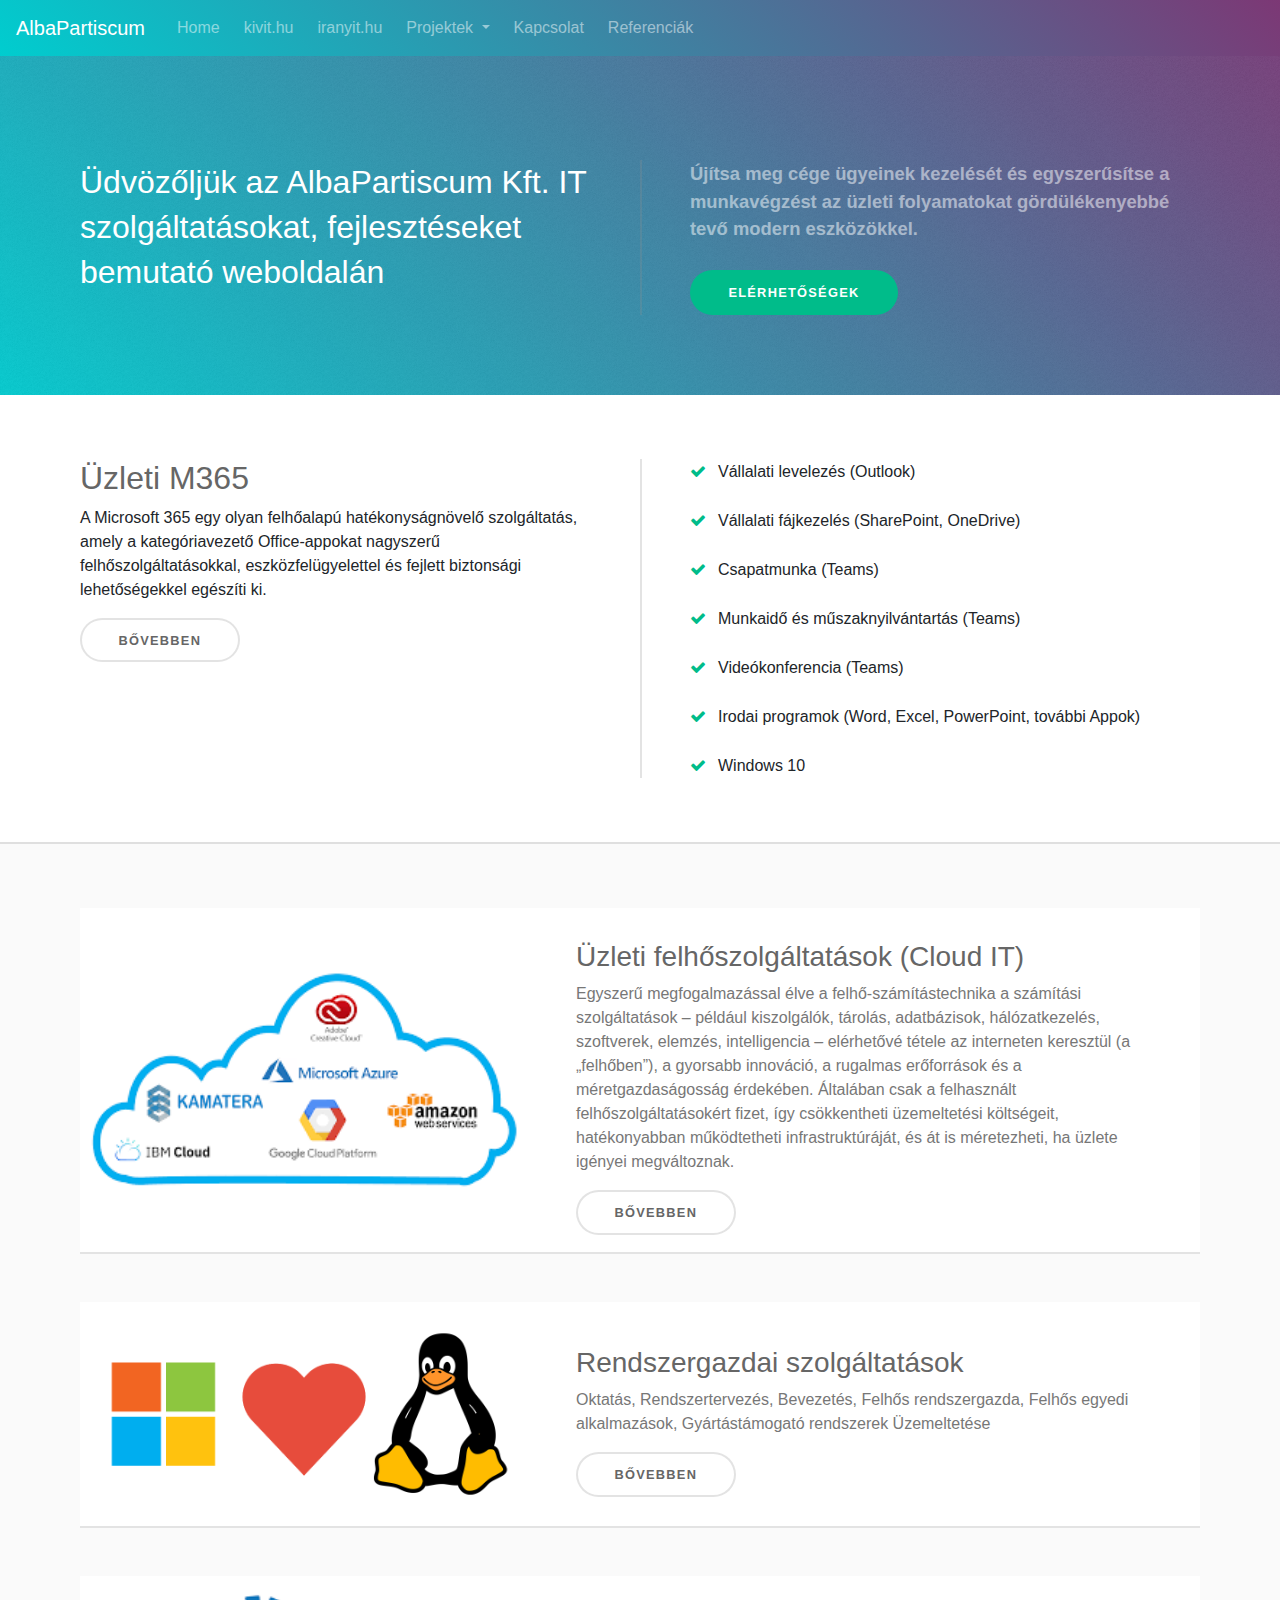
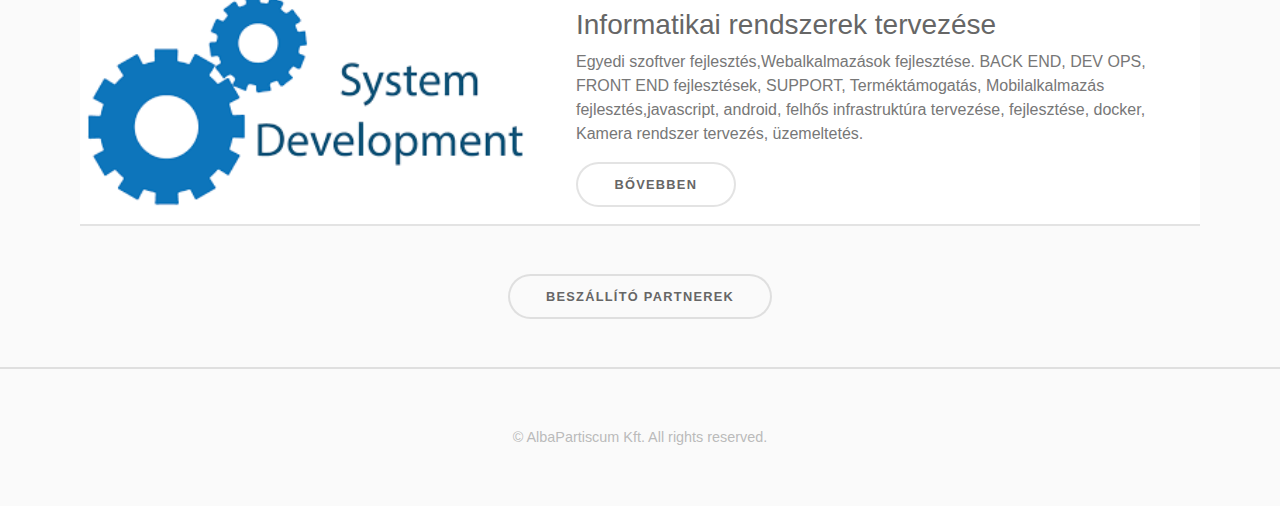
==== commit 4b29db44: "main page" ====
--- a/docs/index.html
+++ b/docs/index.html
@@ -57,7 +57,7 @@
 			<section id="banner">
 				<div class="inner split">
 					<section>
-						<h2>Üdvözőljük az AlbaPartiscum Kft. IT szolgáltatásokat, fejlesztéseket bemutatót weboldalán </h2>
+						<h2>Üdvözőljük az AlbaPartiscum Kft. IT szolgáltatásokat, fejlesztéseket bemutató weboldalán </h2>
 					</section>
 					<section>
 						<p>Újítsa meg cége ügyeinek kezelését és egyszerűsítse a munkavégzést az üzleti folyamatokat gördülékenyebbé tevő modern eszközökkel.</p>
@@ -97,42 +97,42 @@
 				<div class="inner">
 					<div class="spotlight">
 						<div class="image">
-							<img src="images/pic01.jpg" alt="" />
+							<img src="images/it_cloud.png" alt="" />
 						</div>
 						<div class="content">
-							<h3>Ipsum pharetra tempus</h3>
-							<p>Lorem ipsum nisl sed cursus magna et amet veroeros. Sed phasellus malesuada quis orci. Pellentesque eget consequat.</p>
+							<h3>Üzleti felhőszolgáltatások (Cloud IT)</h3>
+							<p>Egyszerű megfogalmazással élve a felhő-számítástechnika a számítási szolgáltatások – például kiszolgálók, tárolás, adatbázisok, hálózatkezelés, szoftverek, elemzés, intelligencia – elérhetővé tétele az interneten keresztül (a „felhőben”), a gyorsabb innováció, a rugalmas erőforrások és a méretgazdaságosság érdekében. Általában csak a felhasznált felhőszolgáltatásokért fizet, így csökkentheti üzemeltetési költségeit, hatékonyabban működtetheti infrastruktúráját, és át is méretezheti, ha üzlete igényei megváltoznak.</p>
 							<ul class="actions">
-								<li><a href="#" class="button alt">Details</a></li>
+								<li><a href="#" class="button alt">Bővebben</a></li>
 							</ul>
 						</div>
 					</div>
 					<div class="spotlight">
 						<div class="image">
-							<img src="images/pic02.jpg" alt="" />
+							<img src="images/linux_win.png" alt="" />
 						</div>
 						<div class="content">
-							<h3>Magna consequat felis</h3>
-							<p>Lorem ipsum nisl sed cursus magna et amet veroeros. Sed phasellus malesuada quis orci. Pellentesque eget consequat.</p>
+							<h3>Rendszergazdai szolgáltatások</h3>
+							<p>Oktatás, Rendszertervezés, Bevezetés, Felhős rendszergazda, Felhős egyedi alkalmazások, Gyártástámogató rendszerek Üzemeltetése</p>
 							<ul class="actions">
-								<li><a href="#" class="button alt">Details</a></li>
+								<li><a href="#" class="button alt">Bővebben</a></li>
 							</ul>
 						</div>
 					</div>
 					<div class="spotlight">
 						<div class="image">
-							<img src="images/pic03.jpg" alt="" />
+							<img src="images/system_dev.png" alt="" />
 						</div>
 						<div class="content">
-							<h3>Vitae placerat adipiscing</h3>
-							<p>Lorem ipsum nisl sed cursus magna et amet veroeros. Sed phasellus malesuada quis orci. Pellentesque eget consequat.</p>
+							<h3>Informatikai rendszerek tervezése</h3>
+							<p>Egyedi szoftver fejlesztés,Webalkalmazások fejlesztése. BACK END, DEV OPS, FRONT END fejlesztések, SUPPORT, Terméktámogatás, Mobilalkalmazás fejlesztés,javascript, android, felhős infrastruktúra tervezése, fejlesztése, docker, Kamera rendszer tervezés, üzemeltetés.</p>
 							<ul class="actions">
-								<li><a href="#" class="button alt">Details</a></li>
+								<li><a href="#" class="button alt">Bővebben</a></li>
 							</ul>
 						</div>
 					</div>
 					<ul class="actions special">
-						<li><a href="#" class="button alt">Ipsum magna tempus</a></li>
+						<li><a href="#" class="button alt">Beszállító partnerek</a></li>
 					</ul>
 				</div>
 			</section>
@@ -175,7 +175,7 @@
 		<!-- Footer -->
 			<footer id="footer">
 				<div class="copyright">
-					&copy; Untitled. All rights reserved. Images: <a href="http://unsplash.com">Unsplash</a>. Design: <a href="http://templated.co">TEMPLATED</a>.
+					&copy; AlbaPartiscum Kft. All rights reserved.
 				</div>
 			</footer>
 
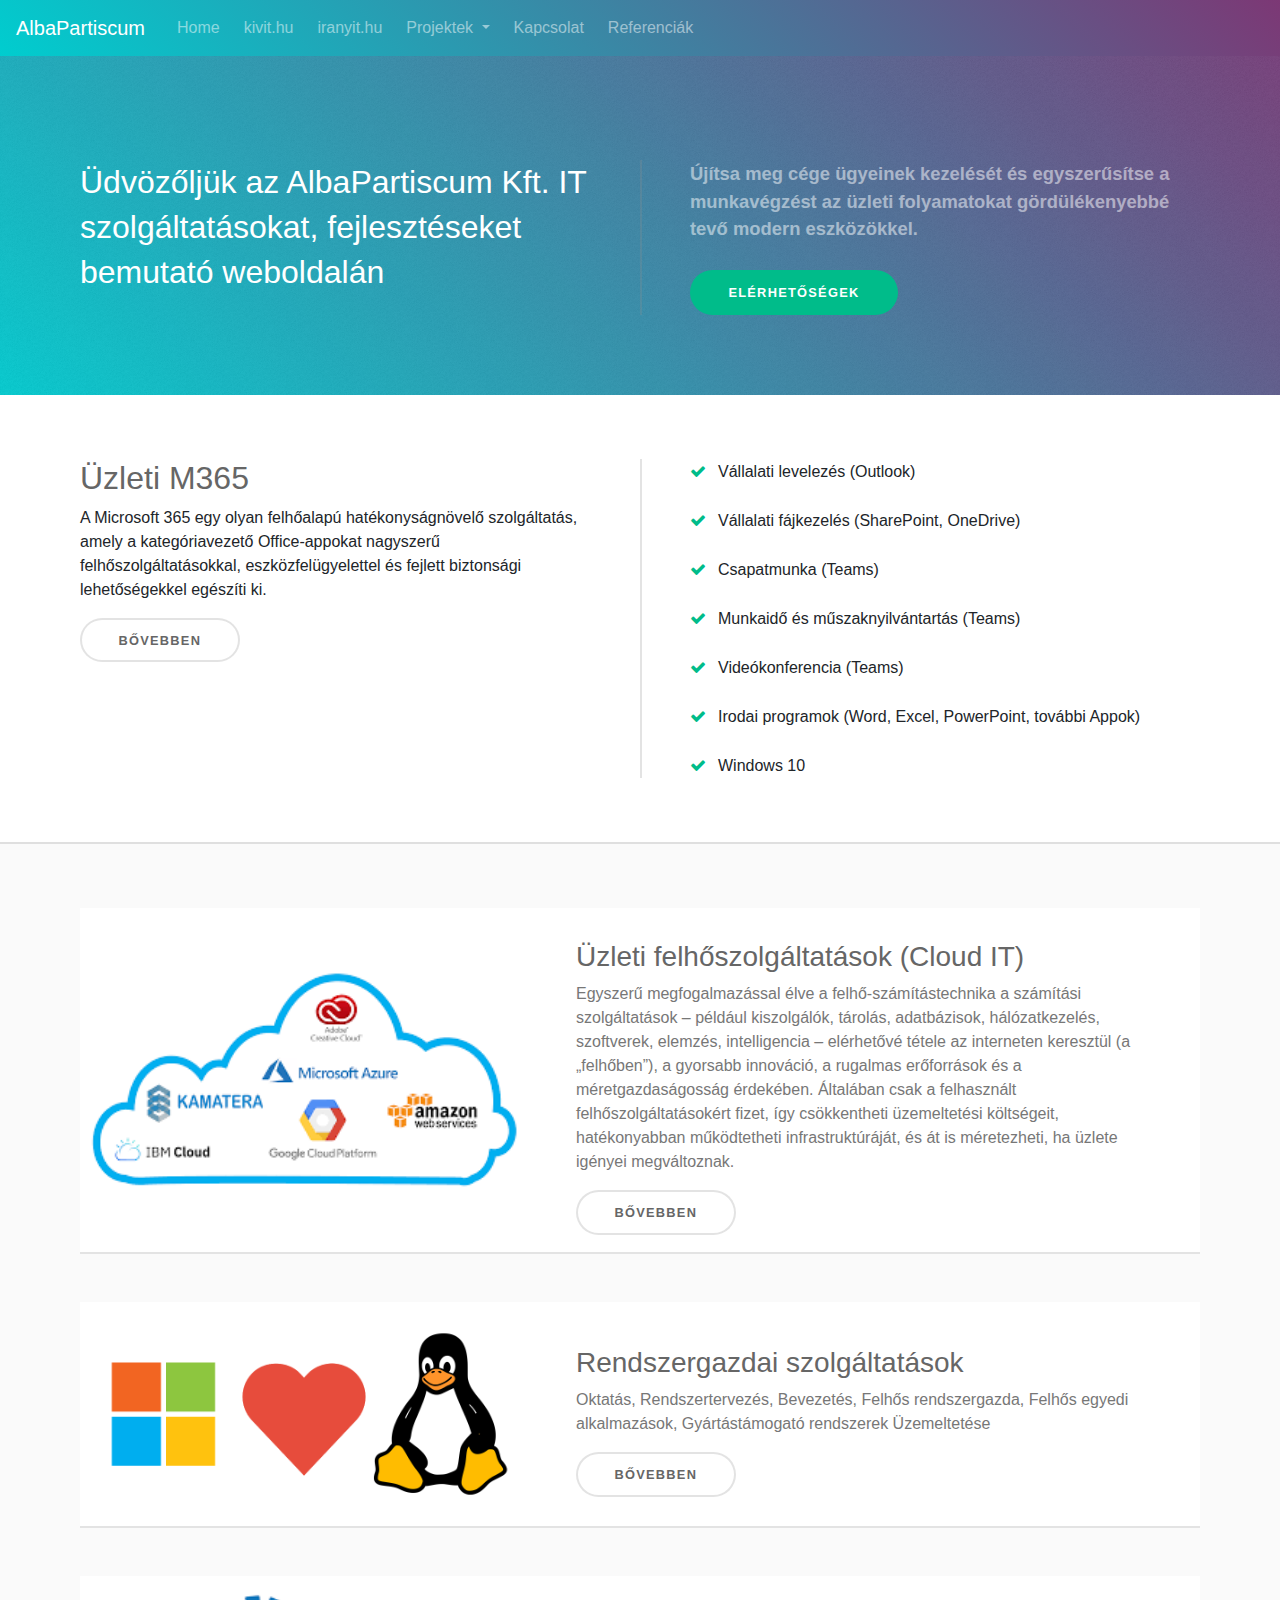
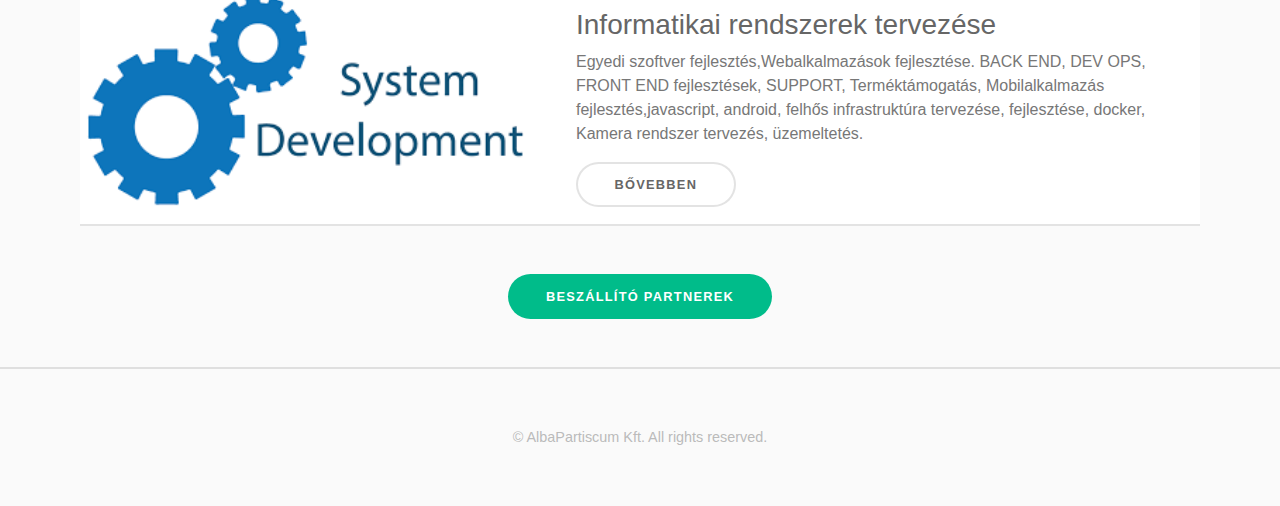
==== commit 7762048a: "main page" ====
--- a/docs/index.html
+++ b/docs/index.html
@@ -132,7 +132,7 @@
 						</div>
 					</div>
 					<ul class="actions special">
-						<li><a href="#" class="button alt">Beszállító partnerek</a></li>
+						<li><a href="#" class="button special">Beszállító partnerek</a></li>
 					</ul>
 				</div>
 			</section>
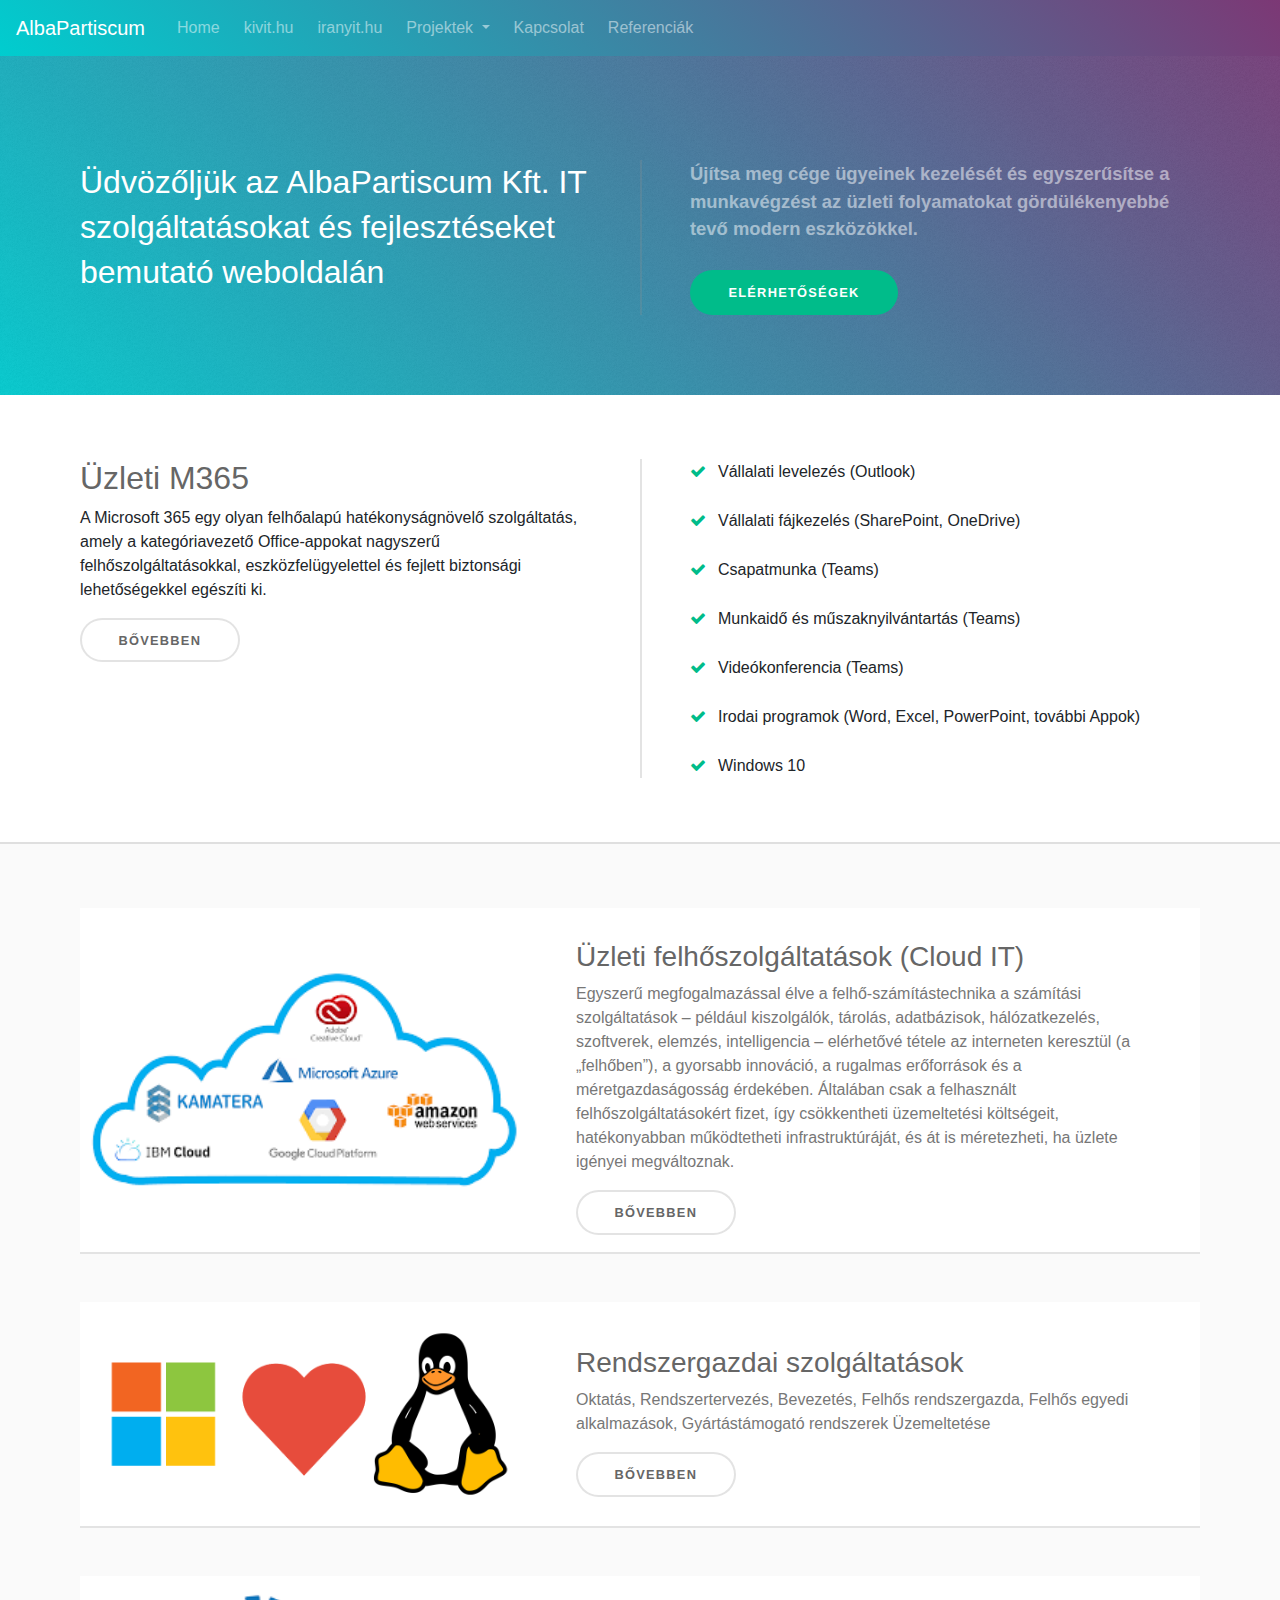
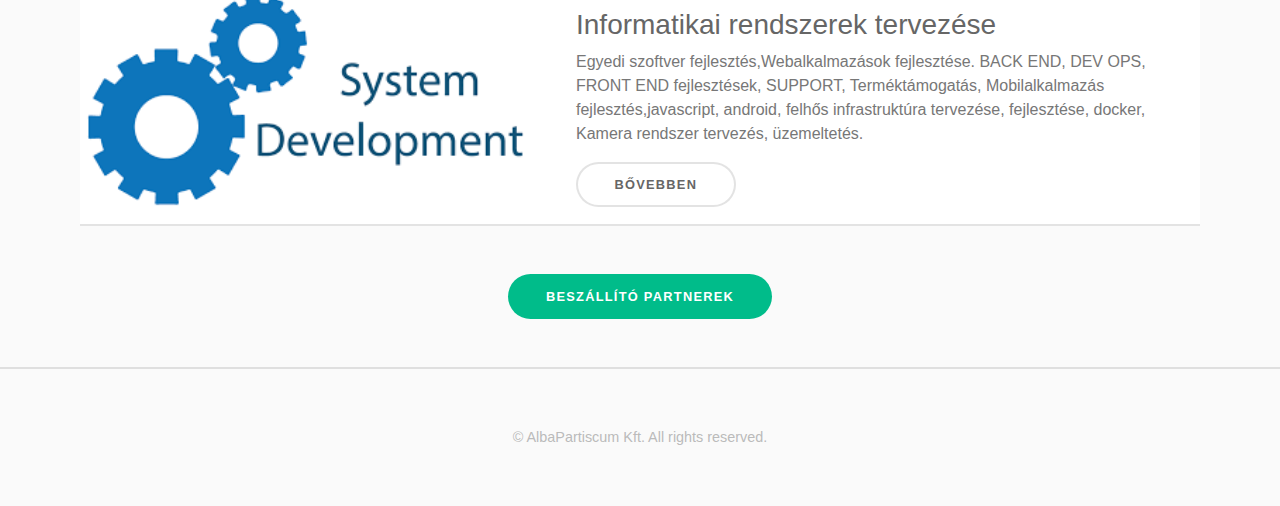
==== commit 05279350: "társoldalak hozzáadása" ====
--- a/docs/index.html
+++ b/docs/index.html
@@ -19,7 +19,7 @@
 	</head>
 	<body>
 		<nav class="navbar navbar-expand-md navbar-dark fixed-top">
-			<a class="navbar-brand" href="#">AlbaPartiscum</a>
+			<a class="navbar-brand" href="http://albapartiscum.hu" target="_blank">AlbaPartiscum</a>
 			<button class="navbar-toggler" type="button" data-toggle="collapse" data-target="#collapsibleNavbar">
 				<span class="navbar-toggler-icon"></span>
 			</button>
@@ -57,12 +57,12 @@
 			<section id="banner">
 				<div class="inner split">
 					<section>
-						<h2>Üdvözőljük az AlbaPartiscum Kft. IT szolgáltatásokat, fejlesztéseket bemutató weboldalán </h2>
+						<h2>Üdvözőljük az AlbaPartiscum Kft. IT szolgáltatásokat és fejlesztéseket bemutató weboldalán </h2>
 					</section>
 					<section>
 						<p>Újítsa meg cége ügyeinek kezelését és egyszerűsítse a munkavégzést az üzleti folyamatokat gördülékenyebbé tevő modern eszközökkel.</p>
 						<ul class="actions">
-							<li><a href="#" class="button special">Elérhetőségek</a></li>
+							<li><a href="contacts.html" class="button special">Elérhetőségek</a></li>
 						</ul>
 					</section>
 				</div>
@@ -75,7 +75,7 @@
 						<h2>Üzleti M365</h2>
 						<p>A Microsoft 365 egy olyan felhőalapú hatékonyságnövelő szolgáltatás, amely a kategóriavezető Office-appokat nagyszerű felhőszolgáltatásokkal, eszközfelügyelettel és fejlett biztonsági lehetőségekkel egészíti ki.</p>
 						<ul class="actions">
-							<li><a href="#" class="button alt">Bővebben</a></li>
+							<li><a href="m365.html" class="button alt">Bővebben</a></li>
 						</ul>
 					</section>
 					<section>
@@ -103,7 +103,7 @@
 							<h3>Üzleti felhőszolgáltatások (Cloud IT)</h3>
 							<p>Egyszerű megfogalmazással élve a felhő-számítástechnika a számítási szolgáltatások – például kiszolgálók, tárolás, adatbázisok, hálózatkezelés, szoftverek, elemzés, intelligencia – elérhetővé tétele az interneten keresztül (a „felhőben”), a gyorsabb innováció, a rugalmas erőforrások és a méretgazdaságosság érdekében. Általában csak a felhasznált felhőszolgáltatásokért fizet, így csökkentheti üzemeltetési költségeit, hatékonyabban működtetheti infrastruktúráját, és át is méretezheti, ha üzlete igényei megváltoznak.</p>
 							<ul class="actions">
-								<li><a href="#" class="button alt">Bővebben</a></li>
+								<li><a href="cloudit.html" class="button alt">Bővebben</a></li>
 							</ul>
 						</div>
 					</div>
@@ -115,7 +115,7 @@
 							<h3>Rendszergazdai szolgáltatások</h3>
 							<p>Oktatás, Rendszertervezés, Bevezetés, Felhős rendszergazda, Felhős egyedi alkalmazások, Gyártástámogató rendszerek Üzemeltetése</p>
 							<ul class="actions">
-								<li><a href="#" class="button alt">Bővebben</a></li>
+								<li><a href="administrator.html" class="button alt">Bővebben</a></li>
 							</ul>
 						</div>
 					</div>
@@ -127,12 +127,12 @@
 							<h3>Informatikai rendszerek tervezése</h3>
 							<p>Egyedi szoftver fejlesztés,Webalkalmazások fejlesztése. BACK END, DEV OPS, FRONT END fejlesztések, SUPPORT, Terméktámogatás, Mobilalkalmazás fejlesztés,javascript, android, felhős infrastruktúra tervezése, fejlesztése, docker, Kamera rendszer tervezés, üzemeltetés.</p>
 							<ul class="actions">
-								<li><a href="#" class="button alt">Bővebben</a></li>
+								<li><a href="sys_dev.html" class="button alt">Bővebben</a></li>
 							</ul>
 						</div>
 					</div>
 					<ul class="actions special">
-						<li><a href="#" class="button special">Beszállító partnerek</a></li>
+						<li><a href="suppliers.html" class="button special">Beszállító partnerek</a></li>
 					</ul>
 				</div>
 			</section>
--- a/docs/css/main.css
+++ b/docs/css/main.css
@@ -7,6 +7,7 @@
 */
 
 
+
 .navbar
 {
 	/*background-image: linear-gradient(45deg, #00cdcf 0%, #7C3875 100%);*/
@@ -14,16 +15,20 @@
 	background-image: -moz-linear-gradient(45deg, #00cdcf 0%, #7C3875 100%);
 	background-image: -webkit-linear-gradient(45deg, #00cdcf 0%, #7C3875 100%);
 	background-image: -ms-linear-gradient(45deg, #00cdcf 0%, #7C3875 100%);
-	background-image: linear-gradient(45deg, #00cdcf 0%, #7C3875 100%);
-
-	
+	background-image: linear-gradient(45deg, #00cdcf 0%, #7C3875 100%);	
 }
 
+.responsive_image
+{
+    width: 100%!important;
+    height: auto%!important;
+}
+
 
 
 /* Reset */
 
-	html, body, div, span, applet, object, iframe, h1, h2, h3, h4, h5, h6, p, blockquote, pre, a, abbr, acronym, address, big, cite, code, del, dfn, em, img, ins, kbd, q, s, samp, small, strike, strong, sub, sup, tt, var, b, u, i, center, dl, dt, dd, ol, ul, li, fieldset, form, label, legend, table, caption, tbody, tfoot, thead, tr, th, td, article, aside, canvas, details, embed, figure, figcaption, footer, header, hgroup, menu, nav, output, ruby, section, summary, time, mark, audio, video {
+	html, body, div, span, applet, object, iframe, h1, h2, h3, h4, h5, h6, p, blockquote, pre, a, abbr, acronym, address, big, cite, code, del, dfn, em,  ins, kbd, q, s, samp, small, strike, strong, sub, sup, tt, var, b, u, i, center, dl, dt, dd, ol, ul, li, fieldset, form, label, legend, table, caption, tbody, tfoot, thead, tr, th, td, article, aside, canvas, details, embed, figure, figcaption, footer, header, hgroup, menu, nav, output, ruby, section, summary, time, mark, audio, video {
 		margin: 0;
 		padding: 0;
 		border: 0;
